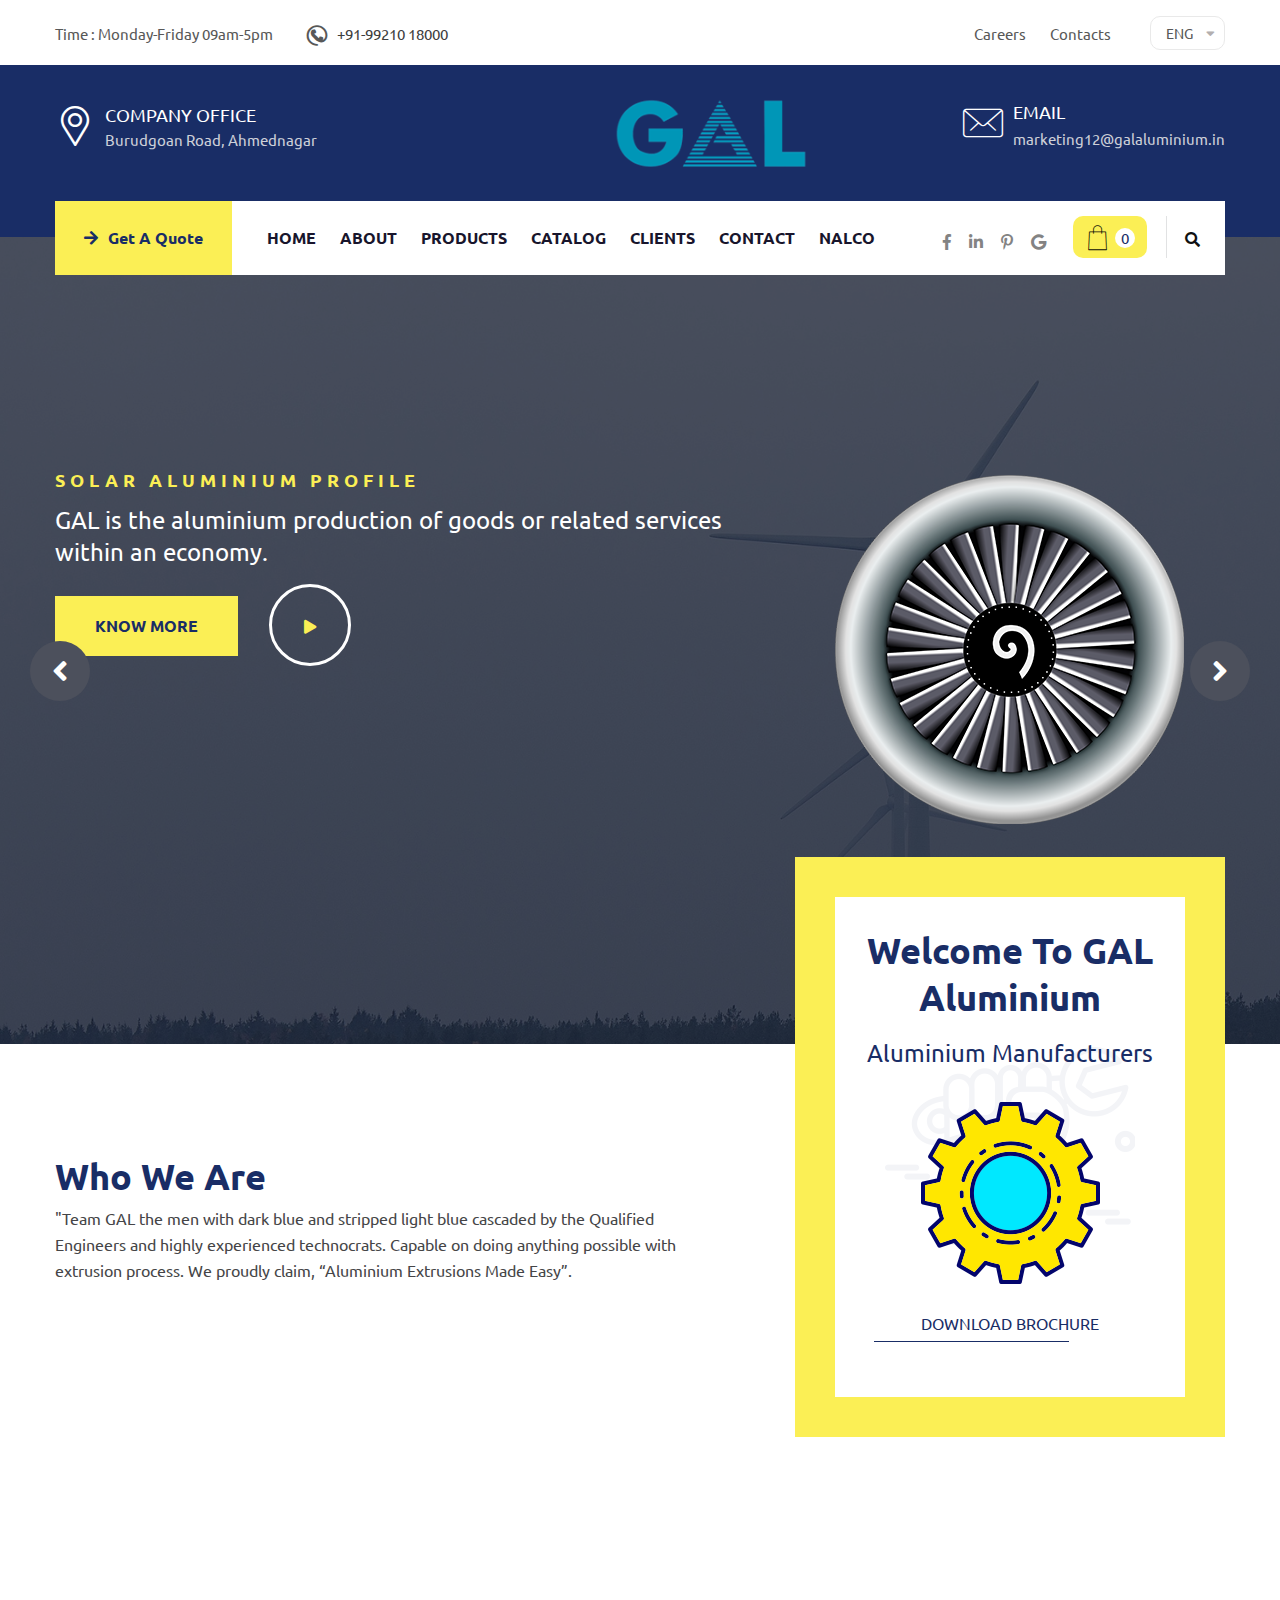
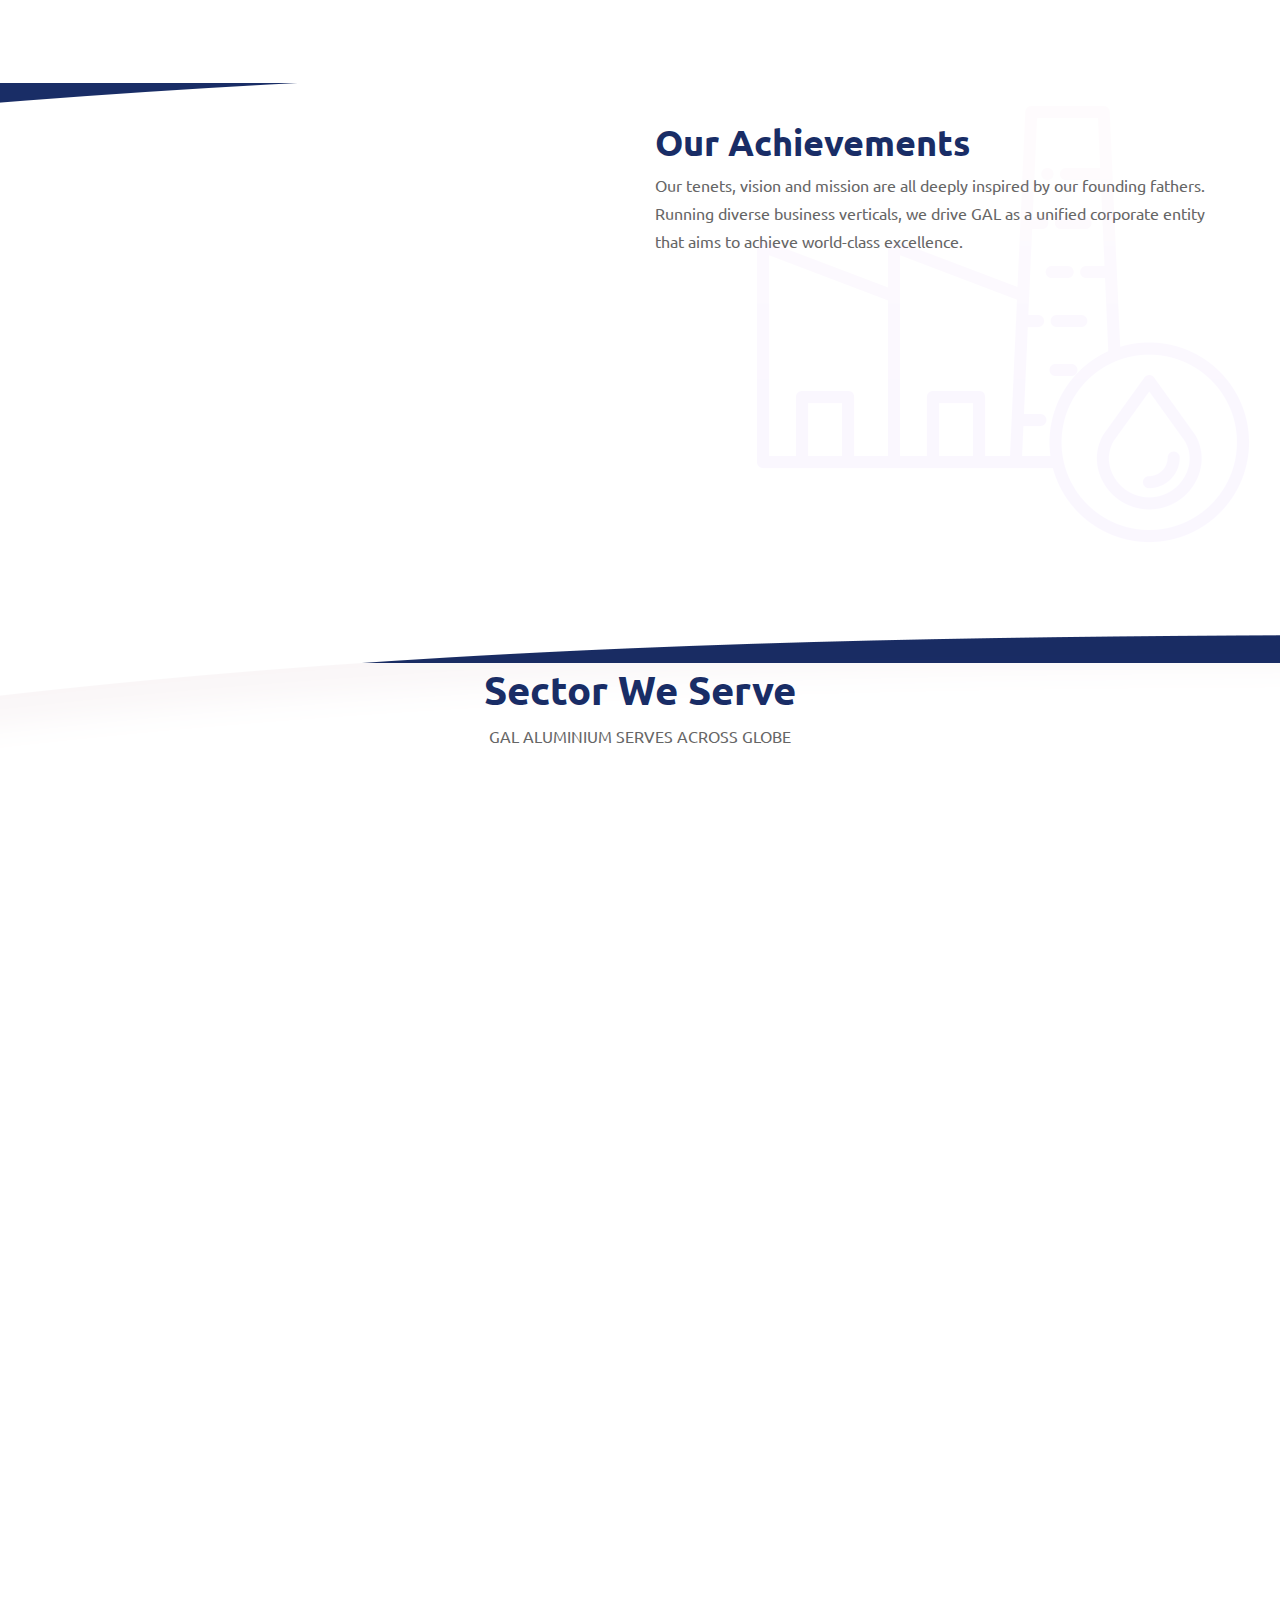
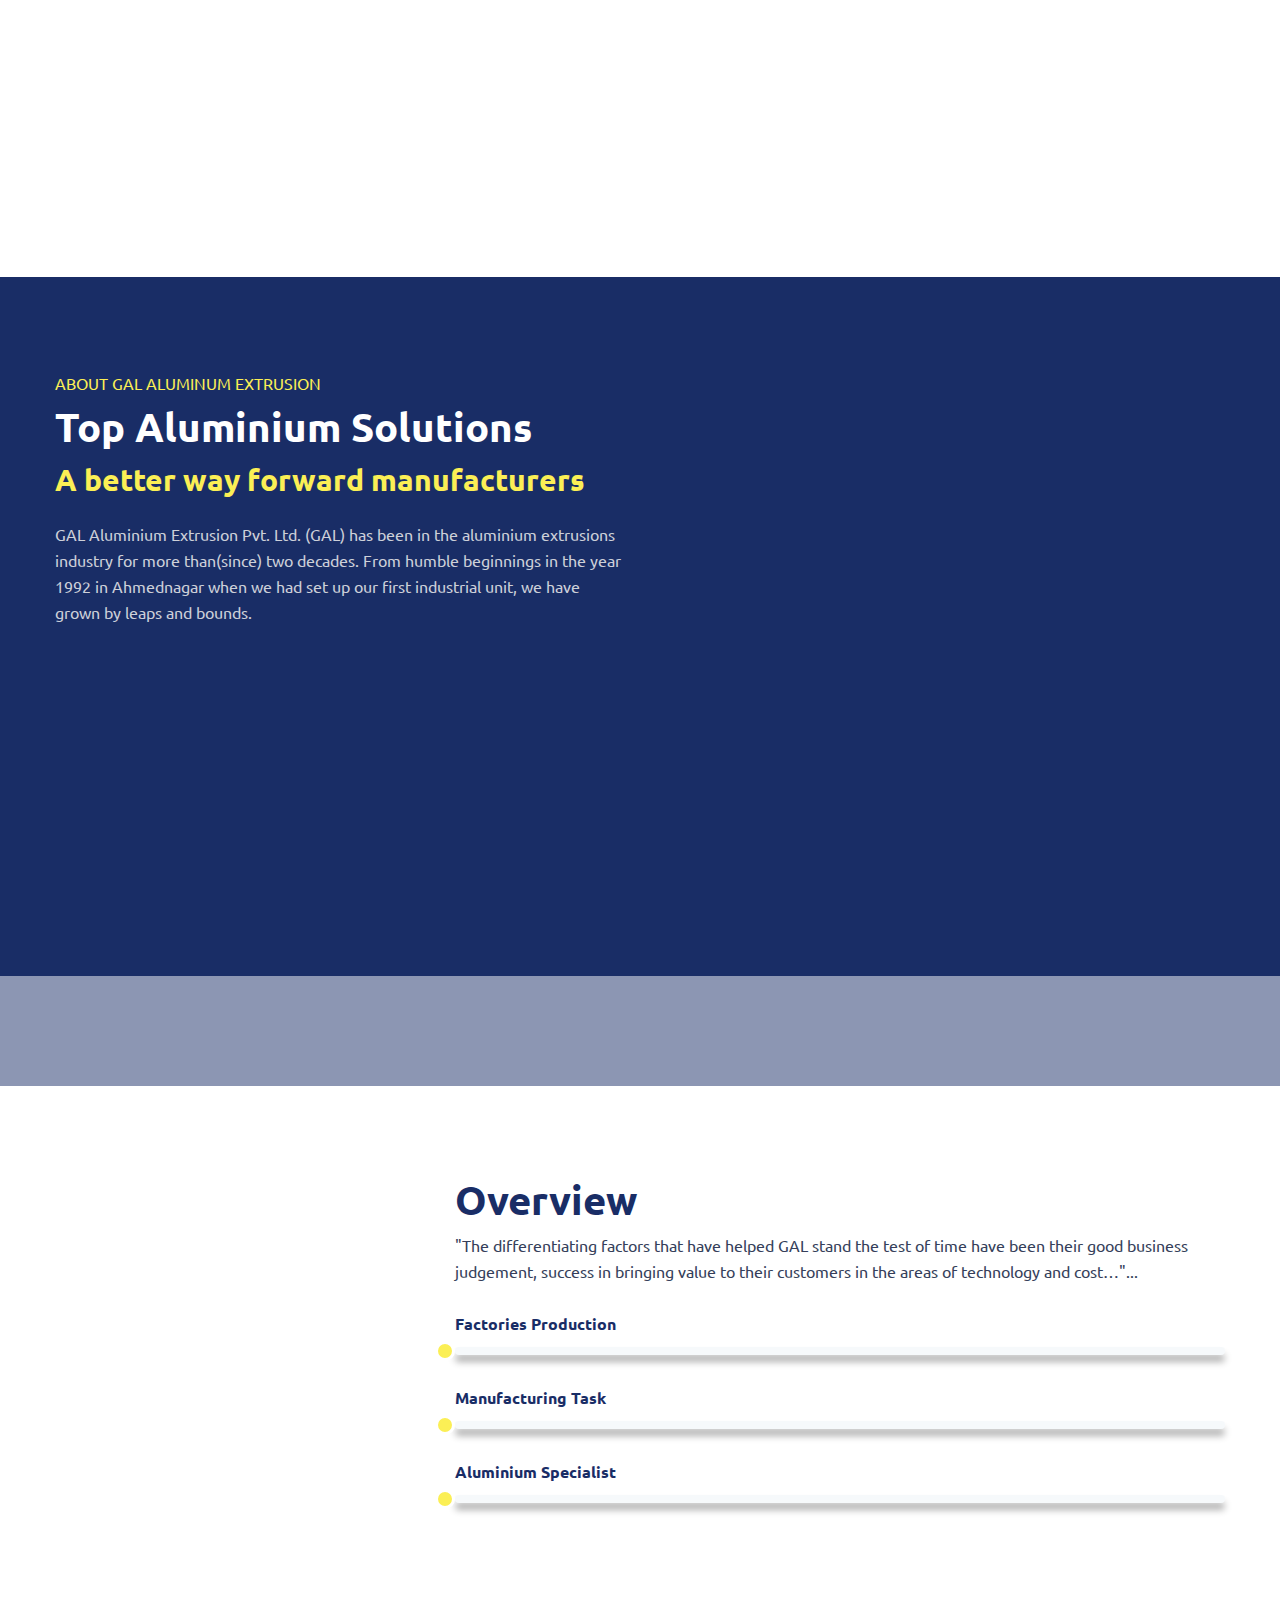
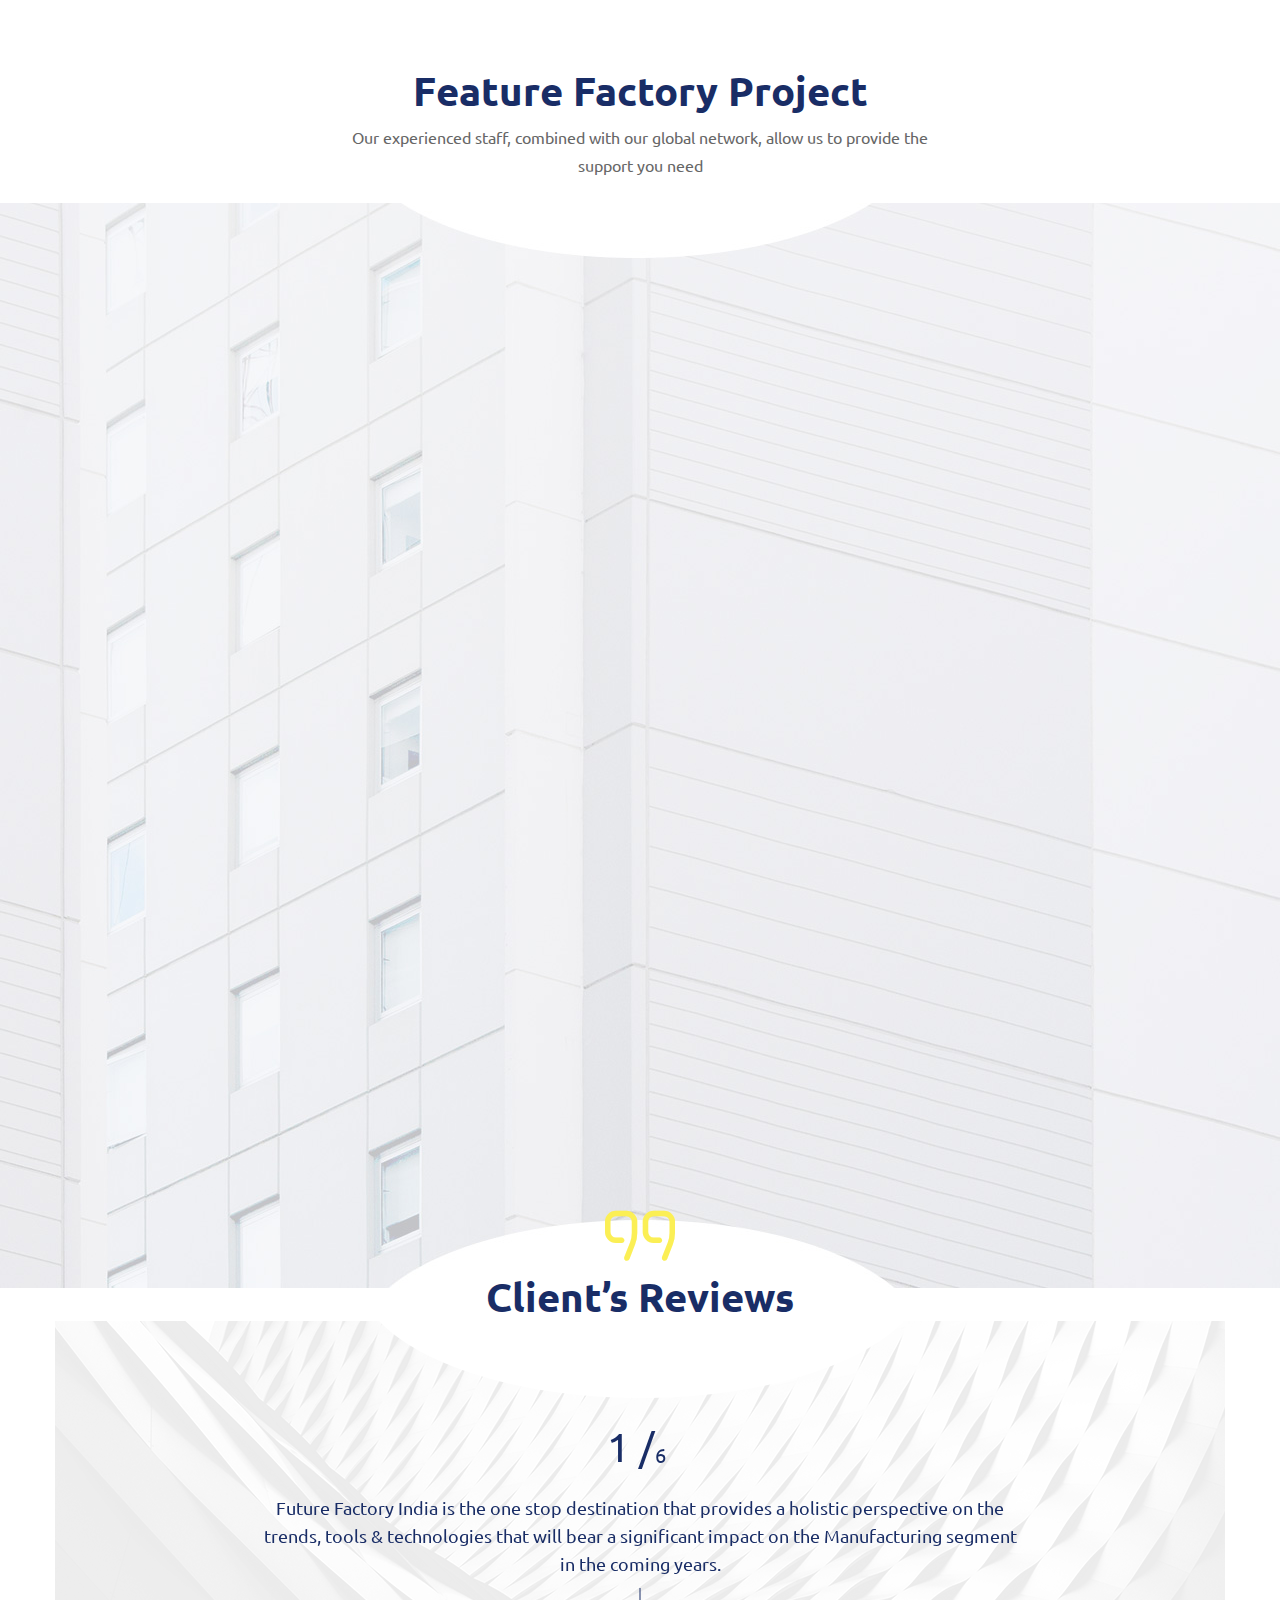
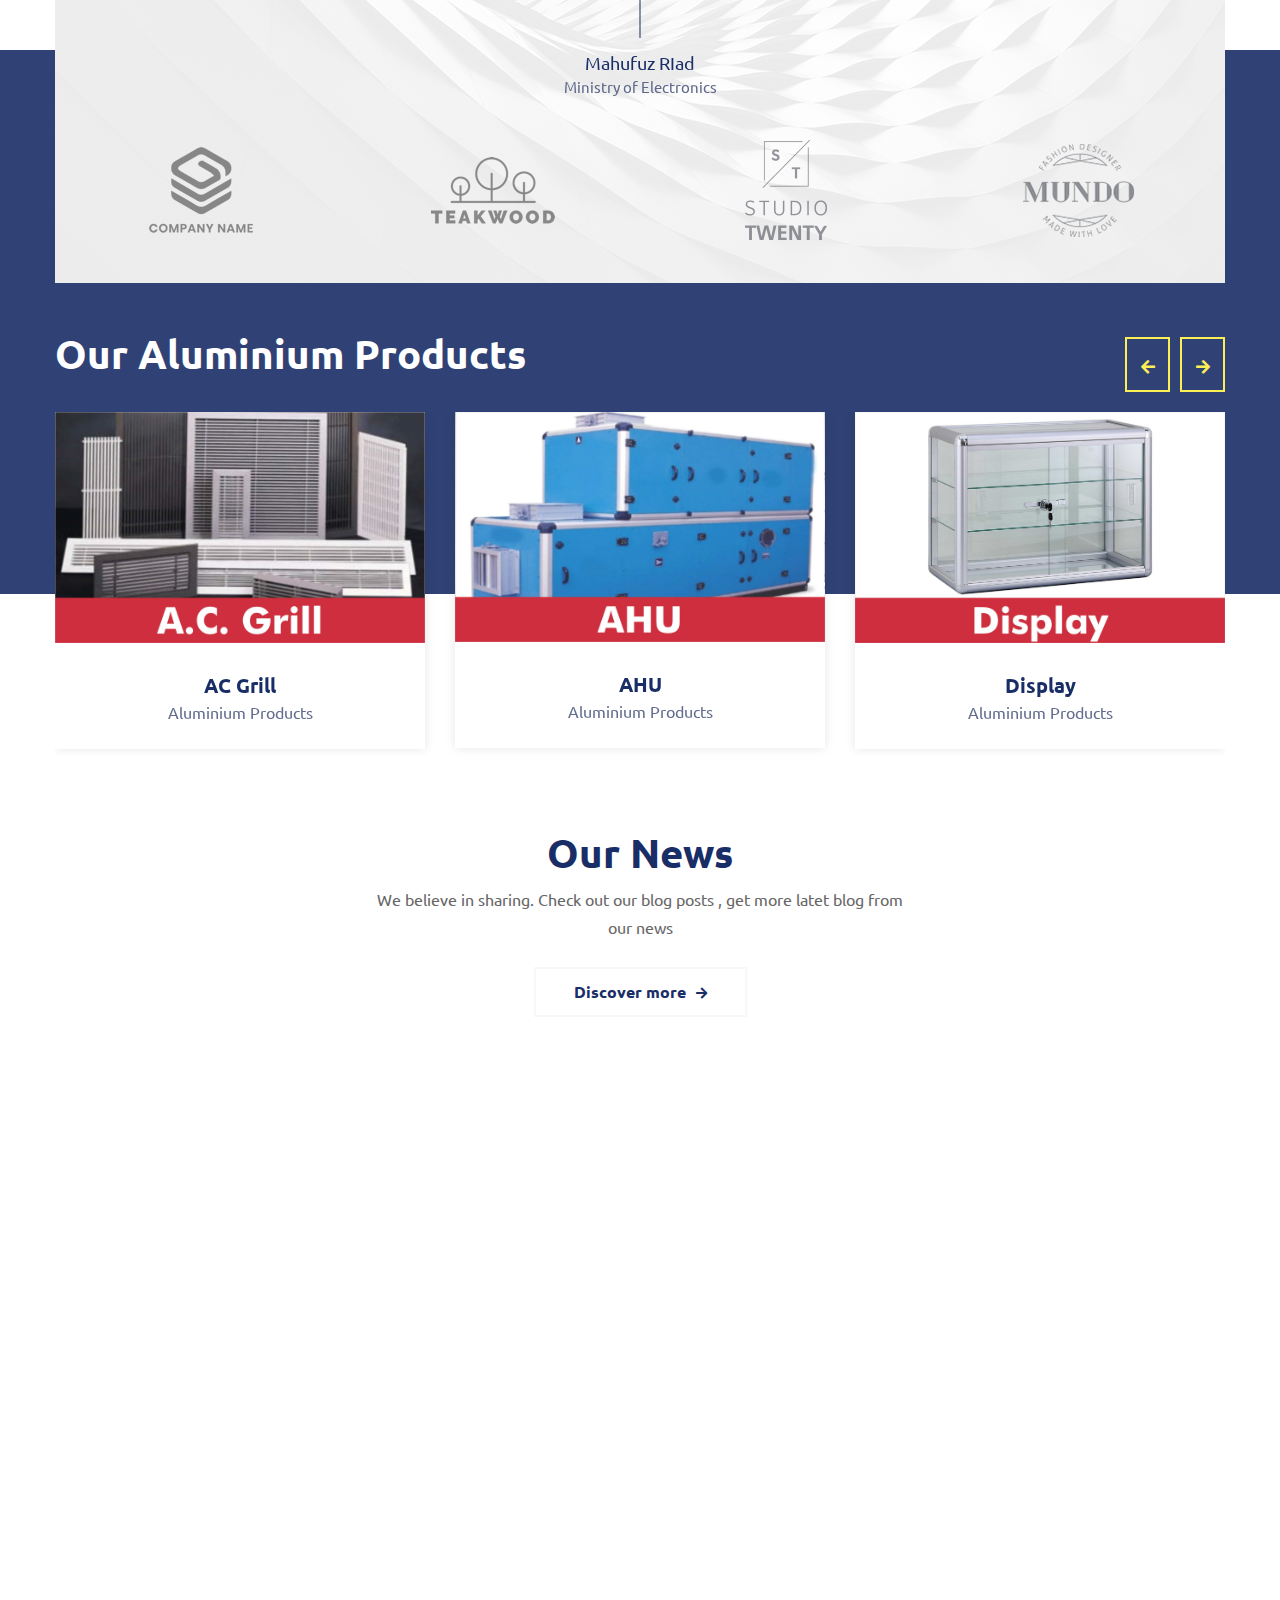
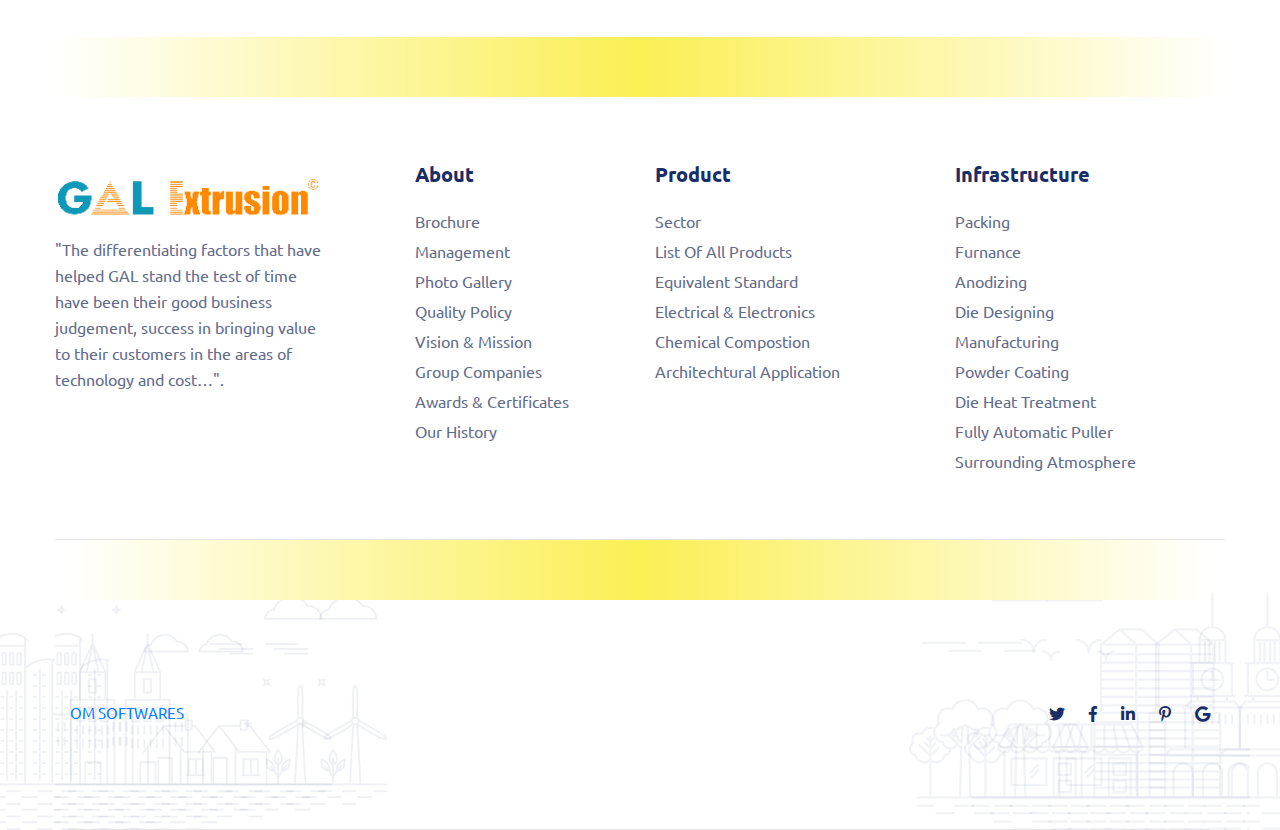
==== index.html @ e413510d "first commit" ====
<!DOCTYPE html>
<html lang="en">

<!-- Acto/  13 Nov 2019 12:53:11 GMT -->

<head>
    <meta charset="utf-8">
    <meta http-equiv="X-UA-Compatible" content="IE=edge">
    <meta name="viewport" content="width=device-width, initial-scale=1.0, maximum-scale=1.0, user-scalable=0">

    <title> GAL Aluminium | Aluminium Extrusion Manufacturers in India </title>

    <!-- Stylesheets -->
    <link href="css/style.css" rel="stylesheet">
    <link href="css/responsive.css" rel="stylesheet">
    <link rel="icon" href="images/favicon/favicon.ico" type="image/x-icon">

</head>

<!-- page wrapper -->

<body class="boxed_wrapper">


    <!-- preloader -->
    <div class="preloader"></div>
    <!-- preloader -->


    <!-- search-box-layout -->
    <div class="wraper_flyout_search">
        <div class="table">
            <div class="table-cell">
                <div class="flyout-search-layer"></div>
                <div class="flyout-search-layer"></div>
                <div class="flyout-search-layer"></div>
                <div class="flyout-search-close">
                    <span class="flyout-search-close-line"></span>
                    <span class="flyout-search-close-line"></span>
                </div>
                <div class="flyout_search">
                    <div class="flyout-search-title">
                        <h4>Search</h4>
                    </div>
                    <div class="flyout-search-bar">
                        <form role="search" method="get" action="#">
                            <div class="form-row">
                                <input type="search" placeholder="Type to search..." value="" name="s" required="">
                                <button type="submit"><i class="fa fa-search"></i></button>
                            </div>
                        </form>
                    </div>
                </div>
            </div>
        </div>
    </div>
    <!-- search-box-layout end -->


    <!-- main header -->
    <header class="main-header">
        <!-- header-top -->
        <div class="header-top">
            <div class="container">
                <div class="inner-container clearfix">
                    <ul class="header-info pull-left">
                        <li>Time : Monday-Friday 09am-5pm</li>
                        <li><i class="flaticon-telephone-auricular-with-cable"></i><a
                                href="tel:+91-99210 18000">+91-99210 18000</a></li>
                    </ul>
                    <ul class="header-nav pull-right">
                        <li><a href="#">Careers</a></li>
                        <li><a href="#">Contacts</a></li>
                        <li>
                            <div class="language dropdownn">
                                <a class="dropdown-toggle" id="dropdownMenu4" data-toggle="dropdown"
                                    aria-haspopup="true" aria-expanded="true" href="#">Eng</a>
                                <ul class="dropdown-menu" aria-labelledby="dropdownMenu4">
                                    <li><a href="#">Eng</a></li>
                                    <li><a href="#">Chi</a></li>
                                    <li><a href="#">Ger</a></li>
                                    <li><a href="#">Fre</a></li>
                                </ul>
                            </div>
                        </li>
                    </ul>
                </div>
            </div>
        </div><!-- header-top end -->

        <!-- header-upper -->
        <div class="header-upper">
            <div class="container">
                <div class="inner-container clearfix">
                    <div class="left-content pull-left">
                        <div class="info-box">
                            <div class="icon-box"><i class="flaticon-placeholder"></i></div>
                            <h5>Company Office</h5>
                            <span>Burudgoan Road, Ahmednagar</span>
                        </div>
                        <div class="logo-box">
                            <figure class="logo"><a href="#"><img src="images/GAL logo/small-logo.png" alt=""></a>
                            </figure>
                        </div>
                    </div>
                    <div class="right-content pull-right">
                        <div class="info-box">
                            <div class="icon-box"><i class="flaticon-mail"></i></div>
                            <h5>Email</h5>
                            <a href="marketing12@galaluminium.in">marketing12@galaluminium.in</a>
                        </div>
                    </div>
                </div>
            </div>
        </div><!-- header-upper end -->

        <!-- header-bottom -->
        <div class="header-bottom">
            <div class="container">
                <div class="outer-container">
                    <div class="nav-outer clearfix">
                        <div class="menu-area pull-left clearfix">
                            <div class="button-box"><a href="#"><i class="fas fa-arrow-right"></i>Get A Quote</a>
                            </div>
                            <nav class="main-menu navbar-expand-lg">
                                <div class="navbar-header">
                                    <!-- Toggle Button -->
                                    <button type="button" class="navbar-toggle" data-toggle="collapse"
                                        data-target=".navbar-collapse">
                                        <span class="icon-bar"></span>
                                        <span class="icon-bar"></span>
                                        <span class="icon-bar"></span>
                                    </button>
                                </div>
                                <div class="navbar-collapse collapse clearfix">
                                    <ul class="navigation clearfix">
                                        <li><a href="#">Home</a></li>

                                        <li class="dropdown"><a href="#">About</a>
                                            <ul>
                                                <li><a href="#">Brochure</a></li>
                                                <li><a href="#">Group Companies </a></li>
                                                <li><a href="#">Awards & Certificates</a></li>
                                                <li><a href="#">Vision & Mission</a></li>
                                                <li><a href="#">Management</a></li>
                                                <li><a href="#">Photo Gallery</a></li>
                                                <li><a href="#">Quality Pilicy</a></li>
                                                <li><a href="#">Our History</a></li>
                                            </ul>
                                        </li>
                                        <li class="dropdown"><a href="#">Products</a>
                                            <ul>
                                                <li><a href="#">Transport Profile</a></li>
                                                <li><a href="#">Consumer Profiles</a></li>
                                                <li><a href="#">Architechtural Profiles</a></li>
                                                <li><a href="#">Sliding Profiles</a></li>
                                                <li><a href="#">Industrial Profiles</a></li>
                                                <li><a href="#">Geometrical Profiles</a></li>
                                                <li><a href="#">Defense Profiles</a></li>
                                                <li><a href="#">Buliding Construction</a></li>
                                            </ul>
                                        </li>

                                        <li><a href="#">Catalog</a></li>

                                        <li><a href="#">Clients</a></li>

                                        <li class="dropdown"><a href="#">Contact</a>
                                            <ul>
                                                <li><a href="#">Reach Us</a></li>
                                                <li><a href="#">Career</a></li>


                                        </li>

                                        <li><a href="#">Enquiry</a></li>
                                    </ul>
                                    <li><a href="#">Nalco</a></li>

                                </div>
                            </nav>
                        </div>
                        <div class="info-box pull-right clearfix">
                            <ul class="social-links">
                                <li><a href="#"><i class="fab fa-facebook-f"></i></a></li>
                                <li><a href="#"><i class="fab fa-linkedin-in"></i></a></li>
                                <li><a href="#"><i class="fab fa-pinterest-p"></i></a></li>
                                <li><a href="#"><i class="fab fa-google"></i></a></li>
                            </ul>
                            <div class="shop-cart"><a href="shop.html"><i
                                        class="flaticon-shopping-bag"></i><span>0</span></a></div>
                            <div class="search-box">
                                <div class="header-flyout-searchbar">
                                    <i class="fa fa-search"></i>
                                </div>
                            </div>
                        </div>
                    </div>
                </div>
            </div>
        </div><!-- header-bottom end -->

        <!--sticky Header-->
        <div class="sticky-header">
            <div class="container clearfix">
                <figure class="logo-box"><a href="index-2.html"><img src="images/GAL logo/logo.png" alt=""></a></figure>
                <div class="menu-area">
                    <nav class="main-menu navbar-expand-lg">
                        <div class="navbar-header">
                            <!-- Toggle Button -->
                            <button type="button" class="navbar-toggle" data-toggle="collapse"
                                data-target=".navbar-collapse">
                                <span class="icon-bar"></span>
                                <span class="icon-bar"></span>
                                <span class="icon-bar"></span>
                            </button>
                        </div>
                        <div class="navbar-collapse collapse clearfix">
                            <ul class="navigation clearfix">
                                <li class="current dropdown"><a href="#">Home</a>

                                </li>
                                <li class="dropdown"><a href="#">About us</a>
                                    <ul>
                                        <li><a href="#">Brochure</a></li>
                                        <li><a href="#">Group Companies </a></li>
                                        <li><a href="#">Awards & Certificates </a></li>
                                        <li><a href="#">Vision & Mission</a></li>
                                        <li><a href="#">Management</a></li>
                                        <li><a href="#">Photo Gallery</a></li>
                                        <li><a href="#">Quality Policy</a></li>
                                        <li><a href="#">Our History</a></li>





                                </li>
                                <!-- <li><a href="#">Our History</a></li> -->

                            </ul>
                            </li>
                            <li class="dropdown"><a href="#">Products</a>
                                <ul>
                                    <li><a href="#">Transport Profiles</a></li>
                                    <li><a href="#">Consumer Profiles</a></li>
                                    <li><a href="#">Architechtural Profiles</a></li>
                                    <li><a href="#">Sliding Profiles</a></li>
                                    <li><a href="#">Industrial Profiles</a></li>
                                    <li><a href="#">Geometrical Profiles</a></li>
                                    <li><a href="#">Defense Profiles</a></li>
                                    <li><a href="#">Building Construction</a></li>

                                </ul>
                            </li>

                            <li><a href="#">Catalog</a></li>

                            <li><a href="#">Clients</a></li>

                            <li class="dropdown"><a href="#">Contact</a>
                                <ul>
                                    <li><a href="#">Reach Us</a></li>
                                    <li><a href="#">Career</a></li>
                                    <li><a href="#">Enquiry</a></li>
                                </ul>
                            </li>

                            <li><a href="#">Nalco</a></li>

                            </ul>
                        </div>
                    </nav>
                </div>
            </div>
        </div><!-- sticky-header end -->
    </header>
    <!-- main-header end -->



    <!-- main-slider -->
    <section class="main-slider">
        <div class="main-slider-carousel owl-carousel owl-theme">
            <div class="slide" style="background-image:url(images/main-slider/slider-4.jpg)">
                <div class="container">
                    <div class="row">
                        <div class="col-lg-8 col-md-12 col-sm-12 content-column">
                            <div class="content-box">
                                <h5>Solar Aluminium Profile</h5>
                                <!-- <h1>The best Factory Solution</h1> -->
                                <div class="text">GAL is the aluminium production of goods or related services<br>within an economy.</div>
                                <div class="button-box">
                                    <div class="link-button"><a href="#">Know More</a></div>
                                    <div class="video-button"><a
                                            href="#"
                                            class="lightbox-image" data-caption=""><i class="fas fa-play"></i></a></div>
                                </div>
                            </div>
                        </div>
                        <div class="col-lg-4 col-md-12 col-sm-12 image-column">
                            <div class="image-box">
                                <figure class="image"><img src="images/resource/wheel-1.png" alt=""></figure>
                            </div>
                        </div>
                    </div>
                </div>
            </div>
            <div class="slide" style="background-image:url(images/main-slider/slider-5.jpg)">
                <div class="container">
                    <div class="row">
                        <div class="col-lg-8 col-md-12 col-sm-12 content-column">
                            <div class="content-box">
                                <h5>Green House Aluminium Profile</h5>
                                <!-- <h1>The best Factory Solution</h1> -->
                                <div class="text">GAL is the aluminium production of goods or related services<br>within an economy.</div>
                                <div class="button-box">
                                    <div class="link-button"><a href="#">Know More</a></div>
                                    <div class="video-button"><a
                                            href="#"
                                            class="lightbox-image" data-caption=""><i class="fas fa-play"></i></a></div>
                                </div>
                            </div>
                        </div>
                        <div class="col-lg-4 col-md-12 col-sm-12 image-column">
                            <div class="image-box">
                                <figure class="image"><img src="images/resource/wheel-1.png" alt=""></figure>
                            </div>
                        </div>
                    </div>
                </div>
            </div>

            <div class="slide" style="background-image:url(images/main-slider/slider-1.jpg)">
                <div class="container">
                    <div class="row">
                        <div class="col-lg-8 col-md-12 col-sm-12 content-column">
                            <div class="content-box">
                                <h5>Transport Aluminium Profile</h5>
                                <!-- <h1>The best Factory Solution</h1> -->
                                <div class="text">GAL is the aluminium production of goods or related services<br>within an economy.</div>
                                <div class="button-box">
                                    <div class="link-button"><a href="#">Know More</a></div>
                                    <div class="video-button"><a
                                            href="#"
                                            class="lightbox-image" data-caption=""><i class="fas fa-play"></i></a></div>
                                </div>
                            </div>
                        </div>
                        <div class="col-lg-4 col-md-12 col-sm-12 image-column">
                            <div class="image-box">
                                <figure class="image"><img src="images/resource/wheel-1.png" alt=""></figure>
                            </div>
                        </div>
                    </div>
                </div>
            </div>

            <div class="slide" style="background-image:url(images/main-slider/slider-9.jpg)">
                <div class="container">
                    <div class="row">
                        <div class="col-lg-8 col-md-12 col-sm-12 content-column">
                            <div class="content-box">
                                <h5>Fencing Aluminium Profile</h5>
                                <!-- <h1>The best Factory Solution</h1> -->
                                <div class="text">GAL is the aluminium production of goods or related services<br>within an economy.</div>
                                <div class="button-box">
                                    <div class="link-button"><a href="#">Know More</a></div>
                                    <div class="video-button"><a
                                            href="#"
                                            class="lightbox-image" data-caption=""><i class="fas fa-play"></i></a></div>
                                </div>
                            </div>
                        </div>
                        <div class="col-lg-4 col-md-12 col-sm-12 image-column">
                            <div class="image-box">
                                <figure class="image"><img src="images/resource/wheel-1.png" alt=""></figure>
                            </div>
                        </div>
                    </div>
                </div>
            </div>

            <div class="slide" style="background-image:url(images/main-slider/slider-10.jpg)">
                <div class="container">
                    <div class="row">
                        <div class="col-lg-8 col-md-12 col-sm-12 content-column">
                            <div class="content-box">
                                <h5>Geometrical Aluminium Profile</h5>
                                <!-- <h1>The best Factory Solution</h1> -->
                                <div class="text">Industry is the production of goods or related services<br />within an
                                    economy.</div>
                                <div class="button-box">
                                    <div class="link-button"><a href="#">Know More</a></div>
                                    <div class="video-button"><a
                                            href="https://www.youtube.com/watch?v=nfP5N9Yc72A&amp;t=28s"
                                            class="lightbox-image" data-caption=""><i class="fas fa-play"></i></a></div>
                                </div>
                            </div>
                        </div>
                        <div class="col-lg-4 col-md-12 col-sm-12 image-column">
                            <div class="image-box">
                                <figure class="image"><img src="images/resource/wheel-1.png" alt=""></figure>
                            </div>
                        </div>
                    </div>
                </div>
            </div>
        </div>
    </section>
    <!-- main-slider end -->




    <!-- weare-section -->
    <section class="weare-section">
        <div class="container">
            <div class="row">
                <div class="col-xl-7 col-lg-12 col-md-12 content-column">
                    <div class="content-box">
                        <div class="title-box">
                            <h2>Who We Are</h2>
                            <div class="text">"Team GAL the men with dark blue and stripped light blue cascaded by the
                                Qualified Engineers and highly experienced technocrats. Capable on doing anything
                                possible with extrusion process. We proudly claim, “Aluminium Extrusions Made Easy”.
                            </div>
                        </div>
                        <div class="inner-box clearfix" data-aos="fade-right" data-aos-easing="linear"
                            data-aos-duration="1500">
                            <div class="single-item">
                                <div class="item">
                                    <div class="icon-box"><i class="icon flaticon-industry"></i></div>
                                    <h2>120+</h2>
                                    <div class="text">Employees</div>
                                </div>
                            </div>
                            <div class="single-item">
                                <div class="item">
                                    <div class="icon-box"><i class="icon flaticon-industry"></i></div>
                                    <h2>500+</h2>
                                    <div class="text">Clients</div>
                                </div>
                            </div>

                            <div class="single-item">
                                <div class="item">
                                    <div class="icon-box"><i class="icon flaticon-nuclear-plant"></i></div>
                                    <h2>3500+</h2>
                                    <div class="text">Aluminium Products</div>
                                </div>
                            </div>

                            <div class="button-box"><a href="#">Read more</a></div>
                        </div>
                    </div>
                </div>
                <div class="col-xl-5 col-lg-6 col-md-12 inner-column">
                    <div class="inner-content wow fadeInUp" data-wow-delay="900ms" data-wow-duration="1500ms">
                        <div class="inner-box">
                            <h2>Welcome To GAL Aluminium</h2>
                            <h3>Aluminium Manufacturers</h3>
                            <figure class="icon-box"><img src="images/icons/gear-1.png" alt=""></figure>
                            <div class="link-btn"><a href="images/Company-Profile.pdf">DOWNLOAD BROCHURE</a></div>
                        </div>
                    </div>
                </div>
            </div>
        </div>
    </section>
    <!-- weare-section end -->


    <!-- ourmission-section -->
    <section class="ourmission-section">
        <div class="container">
            <div class="row">
                <div class="col-lg-6 col-md-12 col-sm-12 image-column">
                    <figure class="image clearfix wow fadeInLeft" data-wow-delay="900ms" data-wow-duration="1500ms"><img
                            src="https://gumlet.assettype.com/steelguru/2022-08/2421810b-fdd7-425a-aa7d-c38da063b4b8/Extrusions.jpeg?w=1200&h=675&auto=format%2Ccompress&fit=max"
                            alt=""></figure>
                </div>
                <div class="col-lg-6 col-md-12 col-sm-12 content-column">
                    <div class="content-box">
                        <div class="title-box">
                            <h2>Our Achievements</h2>
                            <div class="text">Our tenets, vision and mission are all deeply inspired by our founding
                                fathers. Running diverse business verticals, we drive GAL as a unified corporate entity
                                that aims to achieve world-class excellence.
                            </div>
                        </div>
                        <div class="inner-box">
                            <div class="counter-block-one wow zoomIn" data-wow-delay="500ms" data-wow-duration="1500ms">
                                <div class="text">Awards</div>
                                <div class="count-outer count-box">
                                    <span class="count-text" data-speed="1500" data-stop="20">0</span><span>k</span>
                                </div>
                            </div>
                            <div class="counter-block-one wow zoomIn" data-wow-delay="00ms" data-wow-duration="1500ms">
                                <div class="text">Work history</div>
                                <div class="count-outer count-box">
                                    <span class="count-text" data-speed="1500"
                                        data-stop="10">0</span><span>k</span><span class="symble">+</span>
                                </div>
                            </div>
                            <div class="counter-block-one wow zoomIn" data-wow-delay="500ms" data-wow-duration="1500ms">
                                <div class="text">ward-winning</div>
                                <div class="count-outer count-box">
                                    <span class="count-text" data-speed="1500" data-stop="99">0</span><span
                                        class="symble">%</span>
                                </div>
                            </div>
                        </div>
                    </div>
                </div>
            </div>
        </div>
    </section>
    <!-- ourmission-section end -->


    <!-- service-section -->
    <section class="service-section">
        <div class="container">
            <div class="sec-title centred">
                <h1>Sector We Serve</h1>
                <p>GAL ALUMINIUM SERVES ACROSS GLOBE</p>
            </div>
            <div class="row">
                <div class="col-lg-6 col-md-12 col-sm-12 service-block">
                    <div class="service-block-one wow fadeInLeft" data-wow-delay="00ms" data-wow-duration="1500ms">
                        <div class="inner-box">
                            <figure class="image-box"><a href="service-single.html"><img
                                        src="images/resource/service-1.jpg" alt=""></a></figure>
                            <div class="content-box">
                                <div class="icon-box"><i class="flaticon-factory"></i></div>
                                <h3><a href="blog-single.html">Transport Sector</a></h3>
                                <div class="text">Petroleum refiners, fuel transport and end-user sales at gas stations.
                                    the gas industry, including natural</div>
                                <div class="link-btn"><a href="service-single.html">Go Continues<i
                                            class="fas fa-arrow-right"></i></a></div>
                            </div>
                        </div>
                    </div>
                </div>
                <div class="col-lg-6 col-md-12 col-sm-12 service-block">
                    <div class="service-block-one wow fadeInRight" data-wow-delay="00ms" data-wow-duration="1500ms">
                        <div class="inner-box">
                            <figure class="image-box"><a href="service-single.html"><img
                                        src="images/resource/service-2.jpg" alt=""></a></figure>
                            <div class="content-box">
                                <div class="icon-box"><i class="flaticon-oil"></i></div>
                                <h3><a href="blog-single.html">Industrial Sector</a></h3>
                                <div class="text">Petroleum refiners, fuel transport and end-user sales at gas stations.
                                    the gas industry, including natural</div>
                                <div class="link-btn"><a href="service-single.html">Go Continues<i
                                            class="fas fa-arrow-right"></i></a></div>
                            </div>
                        </div>
                    </div>
                </div>


                <div class="row">
                    <div class="col-lg-6 col-md-12 col-sm-12 service-block">
                        <div class="service-block-one wow fadeInLeft" data-wow-delay="00ms" data-wow-duration="1500ms">
                            <div class="inner-box">
                                <figure class="image-box"><a href="service-single.html"><img
                                            src="images/resource/service-1.jpg" alt=""></a></figure>
                                <div class="content-box">
                                    <div class="icon-box"><i class="flaticon-factory"></i></div>
                                    <h3><a href="blog-single.html">Automobile Sector</a></h3>
                                    <div class="text">Petroleum refiners, fuel transport and end-user sales at gas
                                        stations.
                                        the gas industry, including natural</div>
                                    <div class="link-btn"><a href="service-single.html">Go Continues<i
                                                class="fas fa-arrow-right"></i></a></div>
                                </div>
                            </div>
                        </div>
                    </div>
                    <div class="col-lg-6 col-md-12 col-sm-12 service-block">
                        <div class="service-block-one wow fadeInRight" data-wow-delay="00ms" data-wow-duration="1500ms">
                            <div class="inner-box">
                                <figure class="image-box"><a href="service-single.html"><img
                                            src="images/resource/service-2.jpg" alt=""></a></figure>
                                <div class="content-box">
                                    <div class="icon-box"><i class="flaticon-oil"></i></div>
                                    <h3><a href="blog-single.html">Architechtural Sector</a></h3>
                                    <div class="text">Petroleum refiners, fuel transport and end-user sales at gas
                                        stations.
                                        the gas industry, including natural</div>
                                    <div class="link-btn"><a href="service-single.html">Go Continues<i
                                                class="fas fa-arrow-right"></i></a></div>
                                </div>
                            </div>
                        </div>
                    </div>
                    <div class="col-lg-6 col-md-12 col-sm-12 service-block">
                        <div class="service-block-one wow fadeInLeft" data-wow-delay="500ms" data-wow-duration="1500ms">
                            <div class="inner-box">
                                <figure class="image-box"><a href="service-single.html"><img
                                            src="images/resource/service-3.jpg" alt=""></a></figure>
                                <div class="content-box">
                                    <div class="icon-box"><i class="flaticon-nuclear-plant"></i></div>
                                    <h3><a href="blog-single.html">Manufacturing Sector</a></h3>
                                    <div class="text">Petroleum refiners, fuel transport and end-user sales at gas
                                        stations.
                                        the gas industry, including natural</div>
                                    <div class="link-btn"><a href="service-single.html">Go Continues<i
                                                class="fas fa-arrow-right"></i></a></div>
                                </div>
                            </div>
                        </div>
                    </div>
                    <div class="col-lg-6 col-md-12 col-sm-12 service-block">
                        <div class="service-block-one wow fadeInRight" data-wow-delay="500ms"
                            data-wow-duration="1500ms">
                            <div class="inner-box">
                                <figure class="image-box"><a href="service-single.html"><img
                                            src="images/resource/service-4.jpg" alt=""></a></figure>
                                <div class="content-box">
                                    <div class="icon-box"><i class="flaticon-factory-machine"></i></div>
                                    <h3><a href="blog-single.html">Energy Sector</a></h3>
                                    <div class="text">Petroleum refiners, fuel transport and end-user sales at gas
                                        stations.
                                        the gas industry, including natural</div>
                                    <div class="link-btn"><a href="service-single.html">Go Continues<i
                                                class="fas fa-arrow-right"></i></a></div>
                                </div>
                            </div>
                        </div>
                    </div>
                </div>
            </div>
    </section>
    <!-- service-section end -->


    <!-- about-section -->
    <section class="about-section bg-color-1">
        <div class="container">
            <div class="inner-content">
                <div class="row">
                    <div class="col-lg-6 col-md-12 col-sm-12 content-column">
                        <div class="content-box">
                            <div class="top-content">
                                <div class="top-text">ABOUT GAL ALUMINUM EXTRUSION</div>
                                <h1>Top Aluminium Solutions</h1>
                                <h2>A better way forward manufacturers</h2>
                                <div class="text">GAL Aluminium Extrusion Pvt. Ltd. (GAL)
                                    has been in the aluminium extrusions industry for more than(since) two decades. From
                                    humble beginnings in the year 1992 in Ahmednagar when we had set up our first
                                    industrial unit, we have grown by leaps and bounds.</div>
                            </div>
                            <div class="inner-box wow fadeInLeft" data-wow-delay="300ms" data-wow-duration="1500ms">
                                <div class="row">
                                    <div class="col-lg-6 col-md-6 col-sm-12 single-column">
                                        <div class="single-item">
                                            <div class="icon-box"><i class="flaticon-factory"></i></div>
                                            <h5><a href="#">Infrastructure Heads</a></h5>
                                            <div class="text">Petroleum refiners, fuel transport and end-user sales at
                                                gas stations.</div>
                                        </div>
                                    </div>
                                    <div class="col-lg-6 col-md-6 col-sm-12 single-column">
                                        <div class="single-item">
                                            <div class="icon-box"><i class="flaticon-oil"></i></div>
                                            <h5><a href="#">Petroleum Refinery</a></h5>
                                            <div class="text">Petroleum refiners, fuel transport and end-user sales at
                                                gas stations.</div>
                                        </div>
                                    </div>
                                </div>
                            </div>
                            <div class="lower-content wow fadeInUp" data-wow-delay="500ms" data-wow-duration="1500ms">
                                <h2>Startup Influencers and Angel Investors</h2>
                                <div class="link-btn"><a href="#"><i class="flaticon-slim-right"></i></a></div>
                            </div>
                        </div>
                    </div>
                    <div class="col-lg-6 col-md-12 col-sm-12 image-column">
                        <figure class="image-box wow fadeInRight" data-wow-delay="500ms" data-wow-duration="1500ms"><img
                                src="images/resource/gal al.jpg" alt=""></figure>
                    </div>
                </div>
            </div>
        </div>
    </section>
    <!-- about-section end -->


    <!-- factory-section -->
    <section class="factory-section" style="background-image: url(images/background/factory-bg.jpg);">
        <div class="container">
            <div class="row">
                <div class="col-xl-8 col-lg-12 col-md-12 offset-xl-4 content-column">
                    <div class="content-box">
                        <div class="sec-title">
                            <h1>Overview<br /></h1>
                        </div>
                        <div class="text">"The differentiating factors that have helped GAL stand the test of time have
                            been their good business judgement, success in bringing value to their customers in the
                            areas of technology and cost…"...</div>
                        <div class="progress-content">
                            <div class="single-progress-box">
                                <h6>Factories Production</h6>
                                <div class="progress" data-value="85">
                                    <div class="progress-bar" role="progressbar" aria-valuenow="85" aria-valuemin="0"
                                        aria-valuemax="100">
                                        <div class="value-holder"><span class="value"></span>%</div>
                                    </div>
                                </div>
                            </div>
                            <div class="single-progress-box">
                                <h6>Manufacturing Task</h6>
                                <div class="progress" data-value="95">
                                    <div class="progress-bar" role="progressbar" aria-valuenow="95" aria-valuemin="0"
                                        aria-valuemax="100">
                                        <div class="value-holder"><span class="value"></span>%</div>
                                    </div>
                                </div>
                            </div>
                            <div class="single-progress-box">
                                <h6>Aluminium Specialist</h6>
                                <div class="progress" data-value="80">
                                    <div class="progress-bar" role="progressbar" aria-valuenow="80" aria-valuemin="0"
                                        aria-valuemax="100">
                                        <div class="value-holder"><span class="value"></span>%</div>
                                    </div>
                                </div>
                            </div>
                        </div>
                    </div>
                </div>
            </div>
        </div>
    </section>
    <!-- factory-section end -->


    <!-- project-section -->
    <section class="project-section">
        <div class="large-container">
            <div class="sec-title centred">
                <h1>Feature Factory Project</h1>
                <p>Our experienced staff, combined with our global network, allow us to provide the<br />support you
                    need</p>
            </div>
            <div class="row">
                <div class="col-lg-3 col-md-6 col-sm-12 project-block">
                    <div class="project-block-one wow fadeInUp" data-wow-delay="00ms" data-wow-duration="1500ms">
                        <div class="inner-box">
                            <div class="image-box">
                                <figure class="image"><img src="images/gallery/project-1.jpg" alt=""></figure>
                                <a href="images/gallery/project-1.jpg" class="lightbox-image" data-fancybox='gallery'><i
                                        class="flaticon-add"></i></a>
                            </div>
                            <div class="lower-content">
                                <div class="count-number">01</div>
                                <h3><a href="case-single.html">Material Handling</a></h3>
                                <div class="text">Material Handling & Industrial Robo cost-effective, lightweight, and
                                    reliable fluid rotary unions</div>
                            </div>
                        </div>
                    </div>
                </div>
                <div class="col-lg-3 col-md-6 col-sm-12 project-block">
                    <div class="project-block-one wow fadeInUp" data-wow-delay="200ms" data-wow-duration="1500ms">
                        <div class="inner-box">
                            <div class="image-box">
                                <figure class="image"><img src="images/gallery/project-2.jpg" alt=""></figure>
                                <a href="images/gallery/project-2.jpg" class="lightbox-image" data-fancybox='gallery'><i
                                        class="flaticon-add"></i></a>
                            </div>
                            <div class="lower-content">
                                <div class="count-number">02</div>
                                <h3><a href="case-single.html">Industrial Robotics</a></h3>
                                <div class="text">Turn your visitors into customers with our team of experts. We'll
                                    analyze your website</div>
                            </div>
                        </div>
                    </div>
                </div>
                <div class="col-lg-3 col-md-6 col-sm-12 project-block">
                    <div class="project-block-one wow fadeInUp" data-wow-delay="400ms" data-wow-duration="1500ms">
                        <div class="inner-box">
                            <div class="image-box">
                                <figure class="image"><img src="images/gallery/project-3.jpg" alt=""></figure>
                                <a href="images/gallery/project-3.jpg" class="lightbox-image" data-fancybox='gallery'><i
                                        class="flaticon-add"></i></a>
                            </div>
                            <div class="lower-content">
                                <div class="count-number">03</div>
                                <h3><a href="case-single.html">Chittagong Port</a></h3>
                                <div class="text">Factory OS is revolutionizing home construction. We’ve combined
                                    pioneering technology</div>
                            </div>
                        </div>
                    </div>
                </div>
                <div class="col-lg-3 col-md-6 col-sm-12 project-block">
                    <div class="project-block-one wow fadeInUp" data-wow-delay="600ms" data-wow-duration="1500ms">
                        <div class="inner-box">
                            <div class="image-box">
                                <figure class="image"><img src="images/gallery/project-4.jpg" alt=""></figure>
                                <a href="images/gallery/project-4.jpg" class="lightbox-image" data-fancybox='gallery'><i
                                        class="flaticon-add"></i></a>
                            </div>
                            <div class="lower-content">
                                <div class="count-number">04</div>
                                <h3><a href="case-single.html">Building construction</a></h3>
                                <div class="text">Building construction, the techniques and industry involved in the
                                    assembly and erection of structures</div>
                            </div>
                        </div>
                    </div>
                </div>
            </div>
        </div>
    </section>
    <!-- project-section end -->

    <!-- testimonial-section -->
    <section class="testimonial-section">
        <div class="container">
            <div class="inner-content">
                <div class="testimonial-content centred">
                    <div class="sec-title">
                        <h1>Client’s Reviews</h1>
                    </div>
                    <div class="testimonial-carousel owl-carousel owl-theme">
                        <div class="content-box">
                            <div class="text">Future Factory India is the one stop destination that provides a holistic
                                perspective on the trends, tools & technologies that will bear a significant impact on
                                the Manufacturing segment in the coming years.</div>
                            <div class="author-info">
                                <h5>Mahufuz RIad</h5>
                                <span class="designation">Ministry of Electronics</span>
                            </div>
                        </div>
                        <div class="content-box">
                            <div class="text">Future Factory India is the one stop destination that provides a holistic
                                perspective on the trends, tools & technologies that will bear a significant impact on
                                the Manufacturing segment in the coming years.</div>
                            <div class="author-info">
                                <h5>Mike Albert</h5>
                                <span class="designation">Ministry of Electronics</span>
                            </div>
                        </div>
                        <div class="content-box">
                            <div class="text">Future Factory India is the one stop destination that provides a holistic
                                perspective on the trends, tools & technologies that will bear a significant impact on
                                the Manufacturing segment in the coming years.</div>
                            <div class="author-info">
                                <h5>Sarah Eve</h5>
                                <span class="designation">Ministry of Electronics</span>
                            </div>
                        </div>
                        <div class="content-box">
                            <div class="text">Future Factory India is the one stop destination that provides a holistic
                                perspective on the trends, tools & technologies that will bear a significant impact on
                                the Manufacturing segment in the coming years.</div>
                            <div class="author-info">
                                <h5>Mike Albert</h5>
                                <span class="designation">Ministry of Electronics</span>
                            </div>
                        </div>
                        <div class="content-box">
                            <div class="text">Future Factory India is the one stop destination that provides a holistic
                                perspective on the trends, tools & technologies that will bear a significant impact on
                                the Manufacturing segment in the coming years.</div>
                            <div class="author-info">
                                <h5>Sarah Eve</h5>
                                <span class="designation">Ministry of Electronics</span>
                            </div>
                        </div>
                        <div class="content-box">
                            <div class="text">Future Factory India is the one stop destination that provides a holistic
                                perspective on the trends, tools & technologies that will bear a significant impact on
                                the Manufacturing segment in the coming years.</div>
                            <div class="author-info">
                                <h5>Reena Scot</h5>
                                <span class="designation">Ministry of Electronics</span>
                            </div>
                        </div>
                    </div>
                </div>
                <div class="clients-outer">
                    <ul class="clients-logo-box clearfix">
                        <li class="logo">
                            <figure><a href="#"><img src="images/clients/clients-1.png" alt=""></a></figure>
                        </li>
                        <li class="logo">
                            <figure><a href="#"><img src="images/clients/clients-2.png" alt=""></a></figure>
                        </li>
                        <li class="logo">
                            <figure><a href="#"><img src="images/clients/clients-3.png" alt=""></a></figure>
                        </li>
                        <li class="logo">
                            <figure><a href="#"><img src="images/clients/clients-4.png" alt=""></a></figure>
                        </li>
                    </ul>
                </div>
            </div>
        </div>
    </section>
    <!-- testimonial-section end -->




    <!-- team-section -->
    <section class="team-section" style="background-image: url(images/background/team-bg.jpg);">
        <div class="container">
            <div class="sec-title">
                <h1>Our Aluminium Products</h1>
            </div>
            <div class="three-column-carousel owl-carousel owl-theme">
                <div class="team-block-one">
                    <div class="inner-box">
                        <figure class="image-box"><a href="#"><img src="images/resource/AC Grill.jpg" alt=""></a>
                        </figure>
                        <div class="lower-content">
                            <h4><a href="#">AC Grill</a></h4>
                            <span class="designation">Aluminium Products</span>
                        </div>
                    </div>
                </div>
                <div class="team-block-one">
                    <div class="inner-box">
                        <figure class="image-box"><a href="#"><img src="images/resource/AHU.jpg" alt=""></a></figure>
                        <div class="lower-content">
                            <h4><a href="#">AHU</a></h4>
                            <span class="designation">Aluminium Products</span>
                        </div>
                    </div>
                </div>
                <div class="team-block-one">
                    <div class="inner-box">
                        <figure class="image-box"><a href="#"><img src="images/resource/Display.jpg" alt=""></a>
                        </figure>
                        <div class="lower-content">
                            <h4><a href="#">Display</a></h4>
                            <span class="designation">Aluminium Products</span>
                        </div>
                    </div>
                </div>

                <div class="team-block-one">
                    <div class="inner-box">
                        <figure class="image-box"><a href="#"><img src="images/resource/Facad.jpg" alt=""></a></figure>
                        <div class="lower-content">
                            <h4><a href="#">Facade</a></h4>
                            <span class="designation">Aluminium Products</span>
                        </div>
                    </div>
                </div>

                <div class="team-block-one">
                    <div class="inner-box">
                        <figure class="image-box"><a href="#"><img src="images/resource/Drapery.jpg" alt=""></a>
                        </figure>
                        <div class="lower-content">
                            <h4><a href="#">Drapery</a></h4>
                            <span class="designation">Aluminium Products</span>
                        </div>
                    </div>
                </div>

                <div class="team-block-one">
                    <div class="inner-box">
                        <figure class="image-box"><a href="#"><img src="images/resource/Gemetrical Shape.jpg"
                                    alt=""></a></figure>
                        <div class="lower-content">
                            <h4><a href="#">Geometrical Shape</a></h4>
                            <span class="designation">Aluminium Products</span>
                        </div>
                    </div>
                </div>

                <div class="team-block-one">
                    <div class="inner-box">
                        <figure class="image-box"><a href="#"><img src="images/resource/Green House.jpg" alt=""></a>
                        </figure>
                        <div class="lower-content">
                            <h4><a href="#">Green House</a></h4>
                            <span class="designation">Aluminium Products</span>
                        </div>
                    </div>
                </div>

                <div class="team-block-one">
                    <div class="inner-box">
                        <figure class="image-box"><a href="#"><img src="images/resource/LED.jpg" alt=""></a></figure>
                        <div class="lower-content">
                            <h4><a href="#">LED</a></h4>
                            <span class="designation">Aluminium Products</span>
                        </div>
                    </div>
                </div>

                <div class="team-block-one">
                    <div class="inner-box">
                        <figure class="image-box"><a href="#"><img src="images/resource/Lugs.jpg" alt=""></a></figure>
                        <div class="lower-content">
                            <h4><a href="#">Lugs</a></h4>
                            <span class="designation">Aluminium Products</span>
                        </div>
                    </div>
                </div>

                <div class="team-block-one">
                    <div class="inner-box">
                        <figure class="image-box"><a href="#"><img src="images/resource/Moduler Furnuture.jpg"
                                    alt=""></a></figure>
                        <div class="lower-content">
                            <h4><a href="#">Moduler Furniture</a></h4>
                            <span class="designation">Aluminium Products</span>
                        </div>
                    </div>
                </div>

                <div class="team-block-one">
                    <div class="inner-box">
                        <figure class="image-box"><a href="#"><img src="images/resource/Moduler Kitchen.jpg" alt=""></a>
                        </figure>
                        <div class="lower-content">
                            <h4><a href="#">Moduler Kitchen</a></h4>
                            <span class="designation">Aluminium Products</span>
                        </div>
                    </div>
                </div>

                <div class="team-block-one">
                    <div class="inner-box">
                        <figure class="image-box"><a href="#"><img src="images/resource/Moduler Kitchen.jpg" alt=""></a>
                        </figure>
                        <div class="lower-content">
                            <h4><a href="#">Moduler Kitchen</a></h4>
                            <span class="designation">Aluminium Products</span>
                        </div>
                    </div>
                </div>

                <div class="team-block-one">
                    <div class="inner-box">
                        <figure class="image-box"><a href="#"><img src="images/resource/Roboti & Fencing.jpg"
                                    alt=""></a></figure>
                        <div class="lower-content">
                            <h4><a href="#">Robotic & Fencing</a></h4>
                            <span class="designation">Aluminium Products</span>
                        </div>
                    </div>
                </div>

                <div class="team-block-one">
                    <div class="inner-box">
                        <figure class="image-box"><a href="#"><img src="images/resource/Scaffolding.jpg" alt=""></a>
                        </figure>
                        <div class="lower-content">
                            <h4><a href="#">Scaffolding</a></h4>
                            <span class="designation">Aluminium Products</span>
                        </div>
                    </div>
                </div>

                <div class="team-block-one">
                    <div class="inner-box">
                        <figure class="image-box"><a href="#"><img src="images/resource/Scaffolding.jpg" alt=""></a>
                        </figure>
                        <div class="lower-content">
                            <h4><a href="#">Scaffolding</a></h4>
                            <span class="designation">Aluminium Products</span>
                        </div>
                    </div>
                </div>

                <div class="team-block-one">
                    <div class="inner-box">
                        <figure class="image-box"><a href="#"><img src="images/resource/Solar.jpg" alt=""></a></figure>
                        <div class="lower-content">
                            <h4><a href="#">Solar</a></h4>
                            <span class="designation">Aluminium Products</span>
                        </div>
                    </div>
                </div>



                <div class="team-block-one">
                    <div class="inner-box">
                        <figure class="image-box"><a href="#"><img src="images/resource/Transport.jpg" alt=""></a>
                        </figure>
                        <div class="lower-content">
                            <h4><a href="#">Transport</a></h4>
                            <span class="designation">Aluminium Products</span>
                        </div>
                    </div>
                </div>
            </div>
        </div>
    </section>
    <!-- team-section end -->


    <!-- news-section -->
    <section class="news-section">
        <div class="container">
            <div class="top-box centred">
                <div class="sec-title">
                    <h1>Our News</h1>
                    <p>We believe in sharing. Check out our blog posts , get more latet blog from<br />our news</p>
                </div>
                <div class="btn-box"><a href="#">Discover more<i class="fas fa-arrow-right"></i></a></div>
            </div>
            <div class="row">
                <div class="col-lg-5 col-md-6 col-sm-12 news-block">
                    <div class="news-block-one wow fadeInUp" data-wow-delay="00ms" data-wow-duration="1500ms">
                        <div class="inner-box">
                            <figure class="image-box"><a href="blog-single.html"><img src="images/resource/news-1.jpg"
                                        alt=""></a></figure>
                            <div class="lower-content">
                                <h4><a href="blog-single.html">Why I’ll Never Go on a Mission Trip Again</a></h4>
                                <div class="text">Our well-intentioned attempts to serve Black and Brown people barely
                                    made an impact</div>
                                <ul class="post-info">
                                    <li>Mahfuz Riad in ACTO</li>
                                    <li>Jul 16, 2019 Read 4 Min</li>
                                </ul>
                            </div>
                        </div>
                    </div>
                </div>
                <div class="col-lg-4 col-md-6 col-sm-12 post-column">
                    <div class="post-inner wow fadeInUp" data-wow-delay="500ms" data-wow-duration="1500ms">
                        <div class="post">
                            <figure class="post-thumb"><a href="blog-single.html"><img src="images/resource/post-1.jpg"
                                        alt=""></a></figure>
                            <h5><a href="blog-single.html">When a business can no longer meet the demands</a></h5>
                            <div class="text">Our well-intentioned attempts</div>
                            <span class="post-info">Jul 18, 2019 Read 1 Min</span>
                        </div>
                        <div class="post">
                            <figure class="post-thumb"><a href="blog-single.html"><img src="images/resource/post-2.jpg"
                                        alt=""></a></figure>
                            <h5><a href="blog-single.html">The Scariest Thing About DeepNude ware</a></h5>
                            <div class="text">Our well-intentioned attempts</div>
                            <span class="post-info">Jul 17, 2019 Read 5 Min</span>
                        </div>
                        <div class="post">
                            <figure class="post-thumb"><a href="blog-single.html"><img src="images/resource/post-3.jpg"
                                        alt=""></a></figure>
                            <h5><a href="blog-single.html">What Does FaceApp Do With Your Photos?</a></h5>
                            <div class="text">Our well-intentioned attempts</div>
                            <span class="post-info">Jul 17, 2019 Read 3 Min</span>
                        </div>
                        <div class="post">
                            <figure class="post-thumb"><a href="blog-single.html"><img src="images/resource/post-4.jpg"
                                        alt=""></a></figure>
                            <h5><a href="blog-single.html">Why You Need to Infuse Your Creative Practice </a></h5>
                            <div class="text">Our well-intentioned attempts</div>
                            <span class="post-info">Jul 16, 2019 Read 4 Min</span>
                        </div>
                    </div>
                </div>
                <div class="col-lg-3 col-md-6 col-sm-12 signup-column">
                    <div class="signup-box wow fadeInRight" data-wow-delay="900ms" data-wow-duration="1500ms">
                        <div class="inner-box">
                            <div class="icon-box"><i class="far fa-envelope"></i></div>
                            <h4>Stay Updated<br />Join Our Newsletter</h4>
                            <div class="text">Sign up for Medium’s Daily Digest and get the best</div>
                        </div>
                        <div class="lower-box">
                            <a href="#" class="signup-btn">Sign up</a>
                            <a href="blog-single.html" class="link-btn">More Popular Post<i
                                    class="fas fa-angle-right"></i></a>
                        </div>
                    </div>
                </div>
            </div>
        </div>
    </section>
    <!-- news-section end -->


    <!-- main-footer -->
    <footer class="main-footer">
        <div class="container">
            <div class="footer-top">
                <div class="bg-column"></div>
                <div class="widget-section">
                    <div class="row">
                        <div class="col-lg-3 col-md-6 col-sm-12 footer-column">
                            <div class="logo-widget footer-widget">
                                <figure class="footer-logo"><a href="index-2.html"><img src="images/GAL logo/logo.png"
                                            alt=""></a></figure>
                                <div class="text">"The differentiating factors that have helped GAL stand the test of
                                    time have been their good business judgement, success in bringing value to their
                                    customers in the areas of technology and cost…".</div>
                            </div>
                        </div>
                        <div class="col-lg-3 col-md-6 col-sm-12 footer-column">
                            <div class="links-widget company-widget footer-widget">
                                <h4 class="widget-title"><strong>About</strong></h4>
                                <div class="widget-content">
                                    <ul>
                                        <li><a href="#">Brochure</a></li>
                                        <li><a href="#">Management</a></li>
                                        <li><a href="#">Photo Gallery</a></li>
                                        <li><a href="#">Quality Policy</a></li>
                                        <li><a href="#">Vision & Mission</a></li>
                                        <li><a href="#">Group Companies</a></li>
                                        <li><a href="#">Awards & Certificates</a></li>
                                        <li><a href="#">Our History</a></li>
                                    </ul>
                                </div>
                            </div>
                        </div>
                        <div class="col-lg-3 col-md-6 col-sm-12 footer-column">
                            <div class="links-widget footer-widget">
                                <h4 class="widget-title"><Strong>Product</Strong></h4>
                                <div class="widget-content">
                                    <ul>
                                        <li><a href="#">Sector</a></li>
                                        <li><a href="#">List Of All Products</a></li>
                                        <li><a href="#">Equivalent Standard</a></li>
                                        <li><a href="#">Electrical & Electronics</a></li>
                                        <li><a href="#">Chemical Compostion</a></li>
                                        <li><a href="#">Architechtural Application</a></li>
                                    </ul>
                                </div>
                            </div>
                        </div>
                        <div class="col-lg-3 col-md-6 col-sm-12 footer-column">
                            <div class="links-widget footer-widget">
                                <h4 class="widget-title"><Strong>Infrastructure</Strong></h4>
                                <div class="widget-content">
                                    <ul>
                                        <li><a href="#">Packing</a></li>
                                        <li><a href="#">Furnance</a></li>
                                        <li><a href="#">Anodizing</a></li>
                                        <li><a href="#">Die Designing</a></li>
                                        <li><a href="#">Manufacturing</a></li>
                                        <li><a href="#">Powder Coating</a></li>
                                        <li><a href="#">Die Heat Treatment</a></li>
                                        <li><a href="#">Fully Automatic Puller</a></li>
                                        <li><a href="#">Surrounding Atmosphere</a></li>
                                    </ul>
                                </div>
                            </div>
                        </div>
                    </div>
                </div>
            </div>

            <footer class="main-footer">
                <div class="container">
                    <div class="footer-top">
                        <div class="bg-column"></div>
                        <div class="widget-section">


                            <div class="footer-bottom clearfix">
                                <div class="copyright pull-left"><a href="#">OM SOFTWARES</a></div>
                                <ul class="footer-social pull-right">
                                    <li><a href="#"><i class="fab fa-twitter"></i></a></li>
                                    <li><a href="#"><i class="fab fa-facebook-f"></i></a></li>
                                    <li><a href="#"><i class="fab fa-linkedin-in"></i></a></li>
                                    <li><a href="#"><i class="fab fa-pinterest-p"></i></a></li>
                                    <li><a href="#"><i class="fab fa-google"></i></a></li>
                                </ul>
                            </div>
                        </div>
            </footer>
            <!-- main-footer end -->



            <!--Scroll to top-->
            <button class="scroll-top scroll-to-target" data-target="html">
                <span class="fa fa-arrow-up"></span>
            </button>



            <!-- jequery plugins -->
            <script src="js/jquery.js"></script>
            <script src="js/popper.min.js"></script>
            <script src="js/bootstrap.min.js"></script>

            <script src="js/owl.js"></script>
            <script src="js/wow.js"></script>
            <script src="js/validation.js"></script>
            <script src="js/jquery.fancybox.js"></script>
            <script src="js/appear.js"></script>
            <script src="js/aos.js"></script>
            <script src="js/jquery.countTo.js"></script>

            <!-- main-js -->
            <script src="js/script.js"></script>

</body><!-- End of .page_wrapper -->

<!-- Acto/  13 Nov 2019 12:56:21 GMT -->

</html>
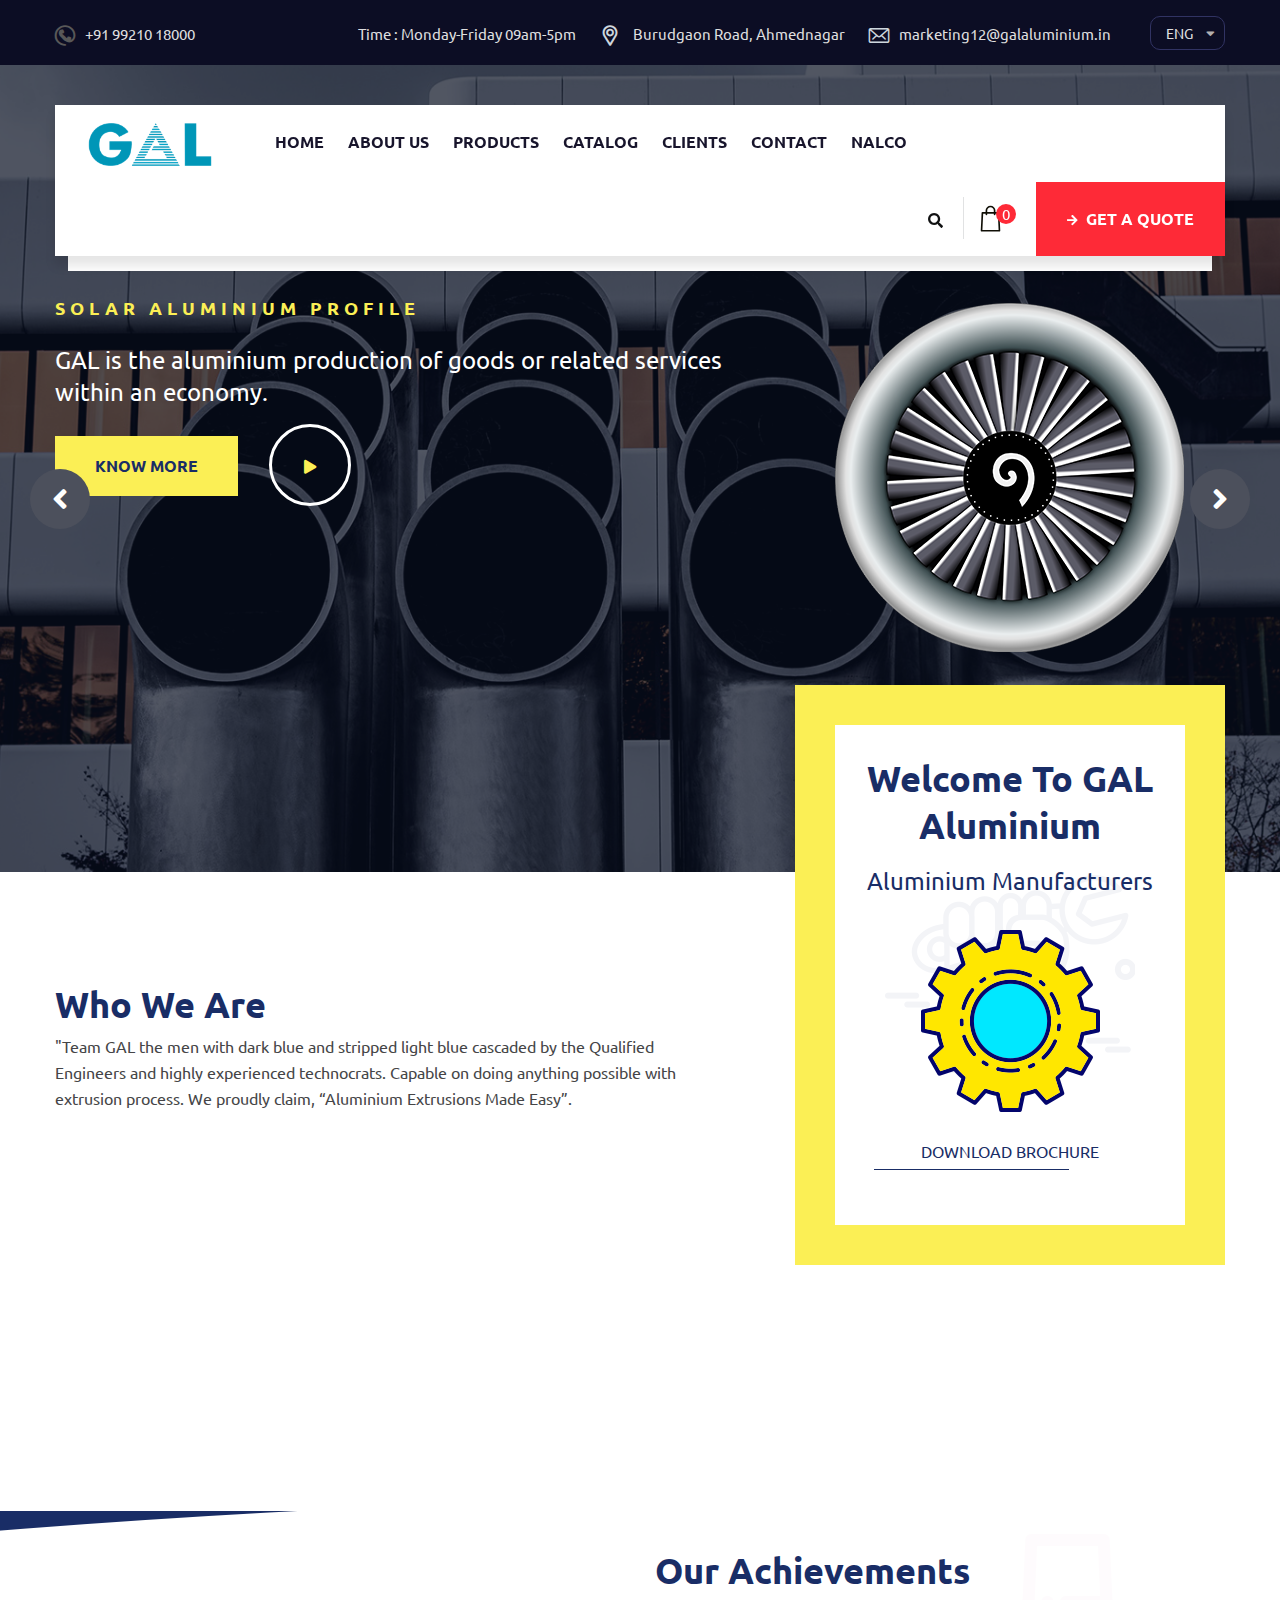
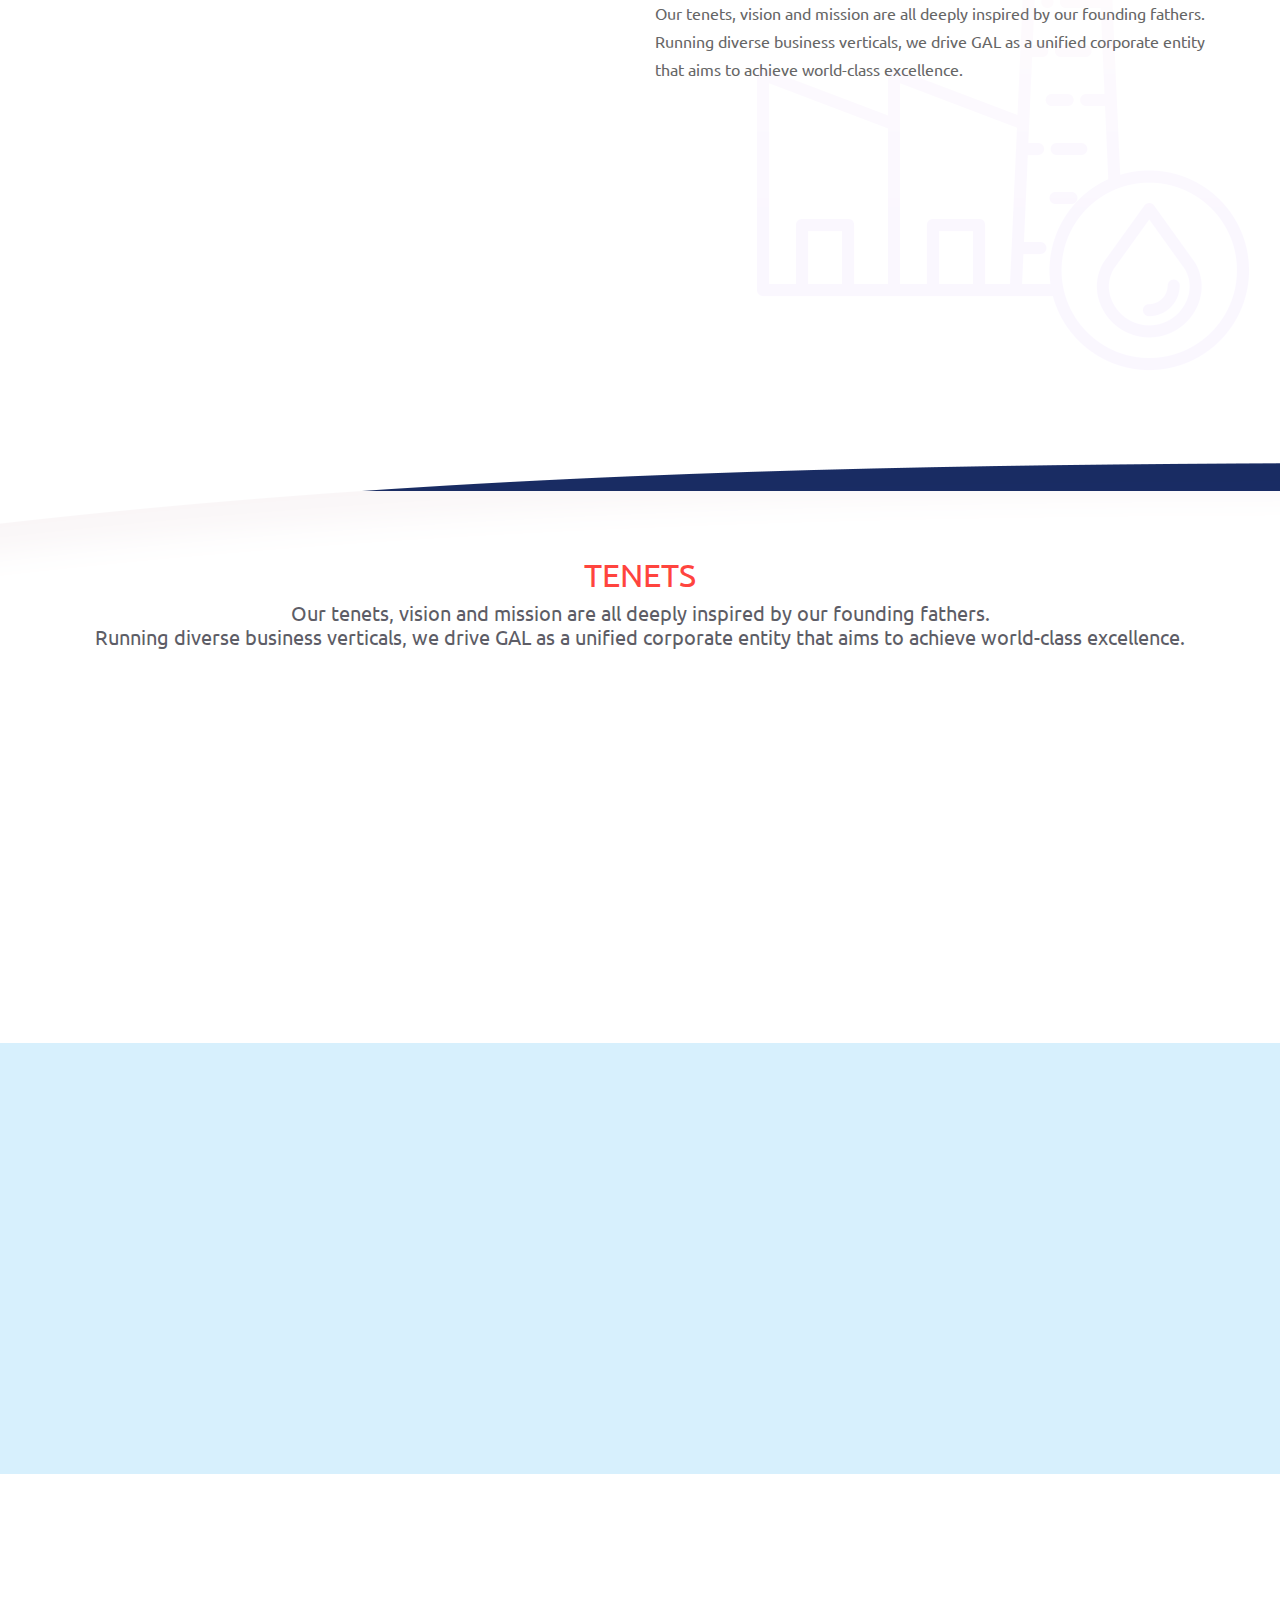
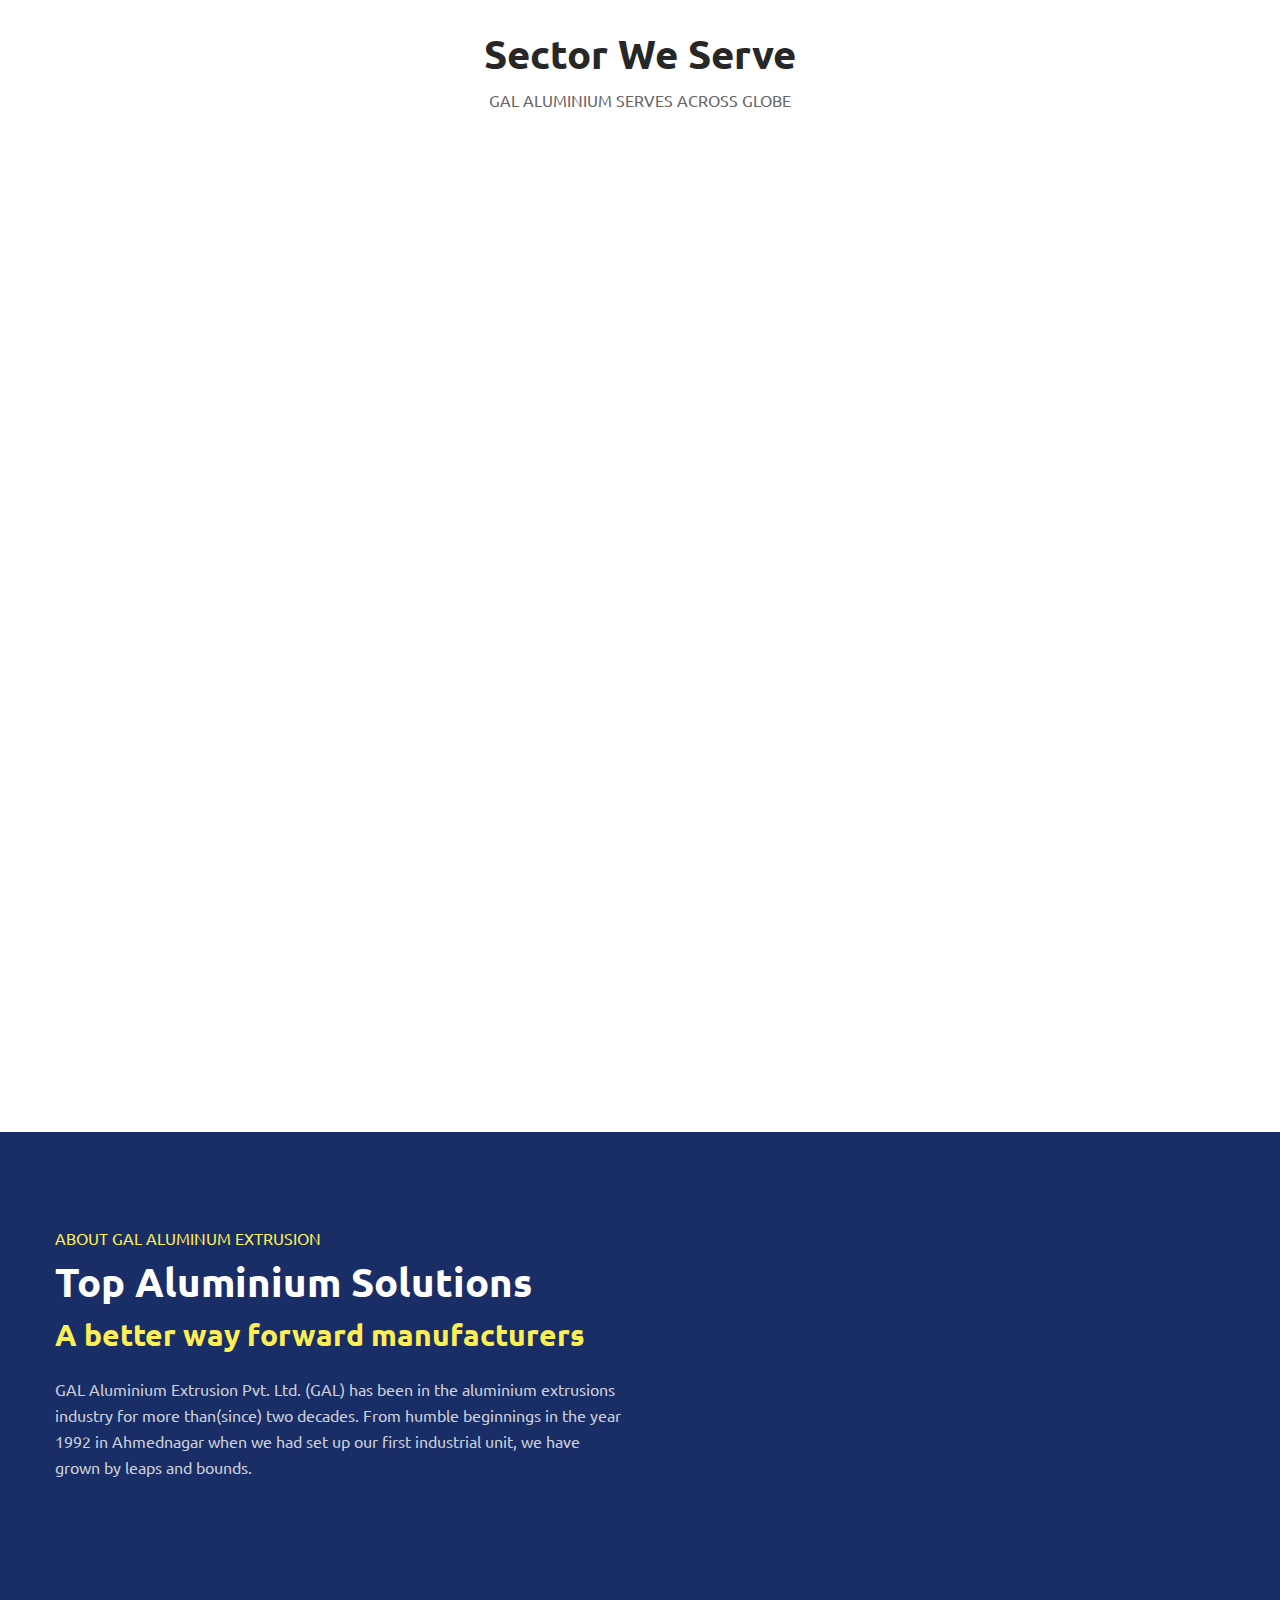
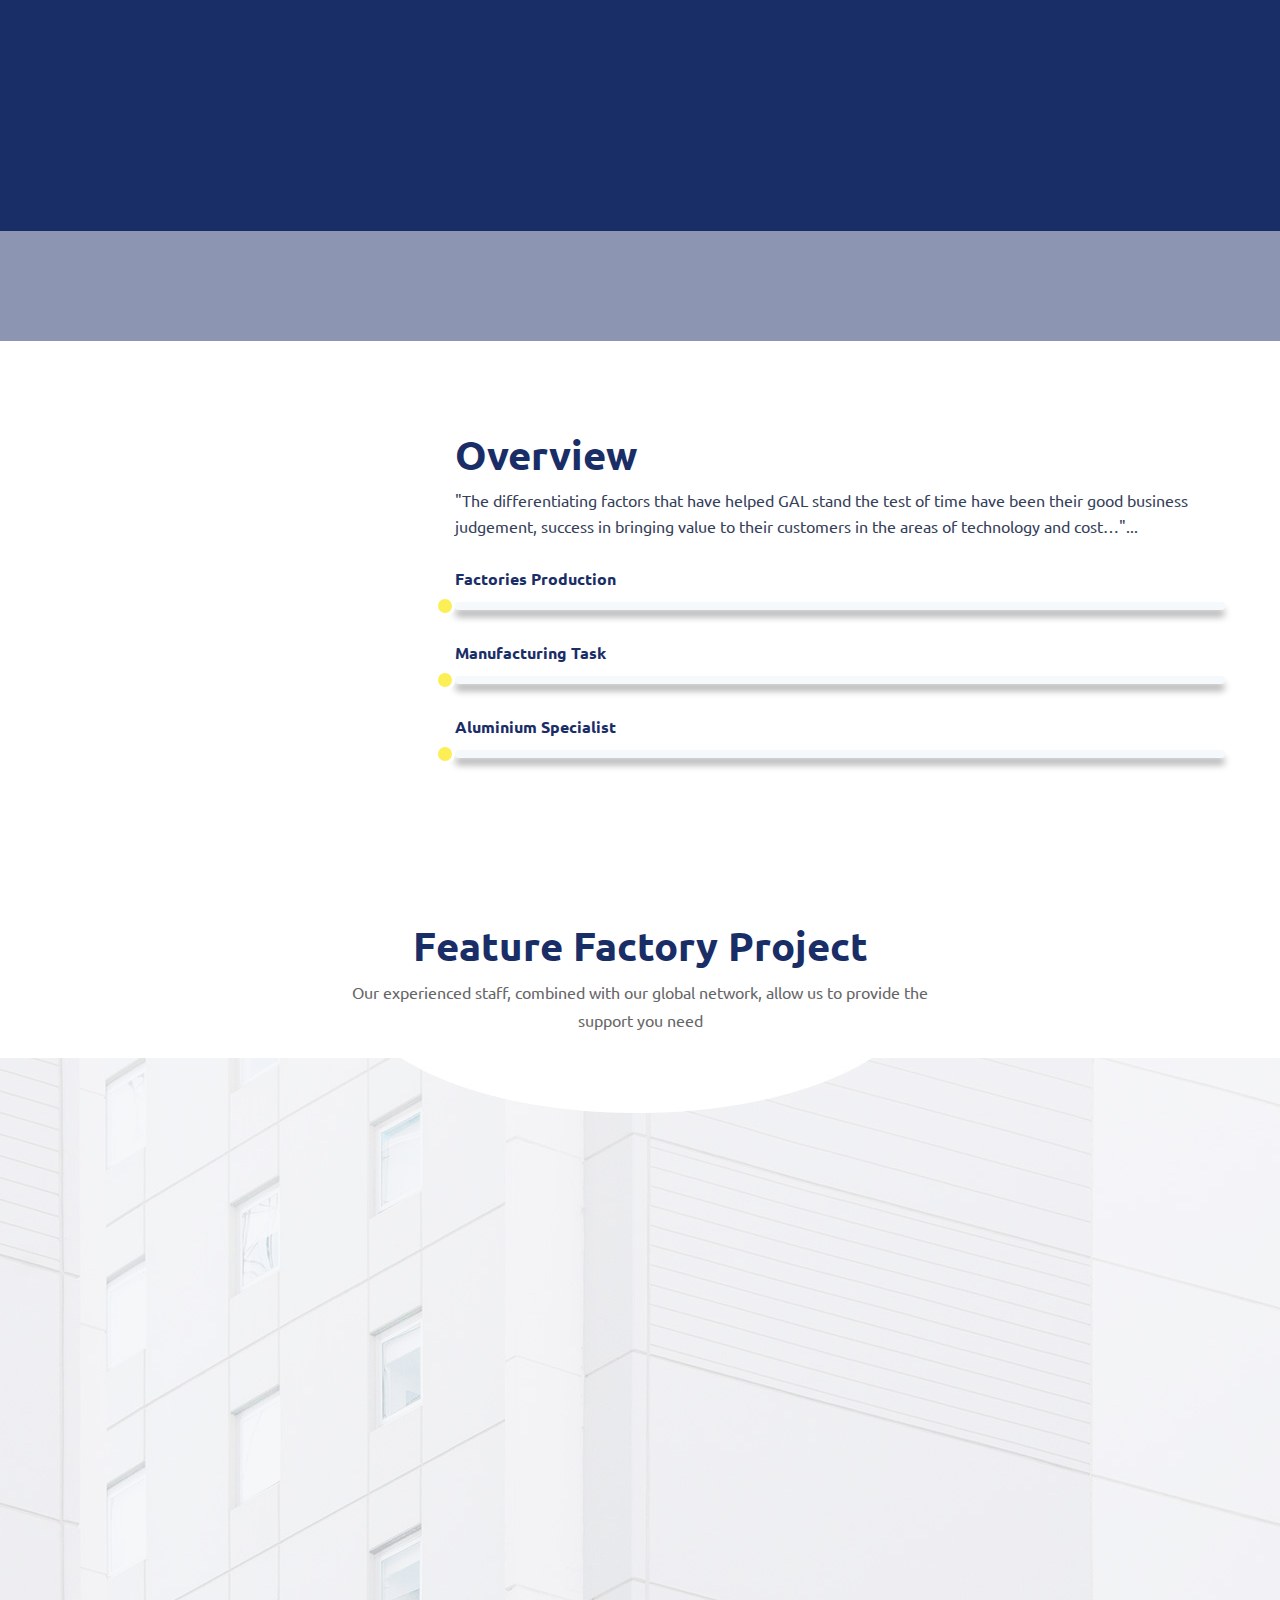
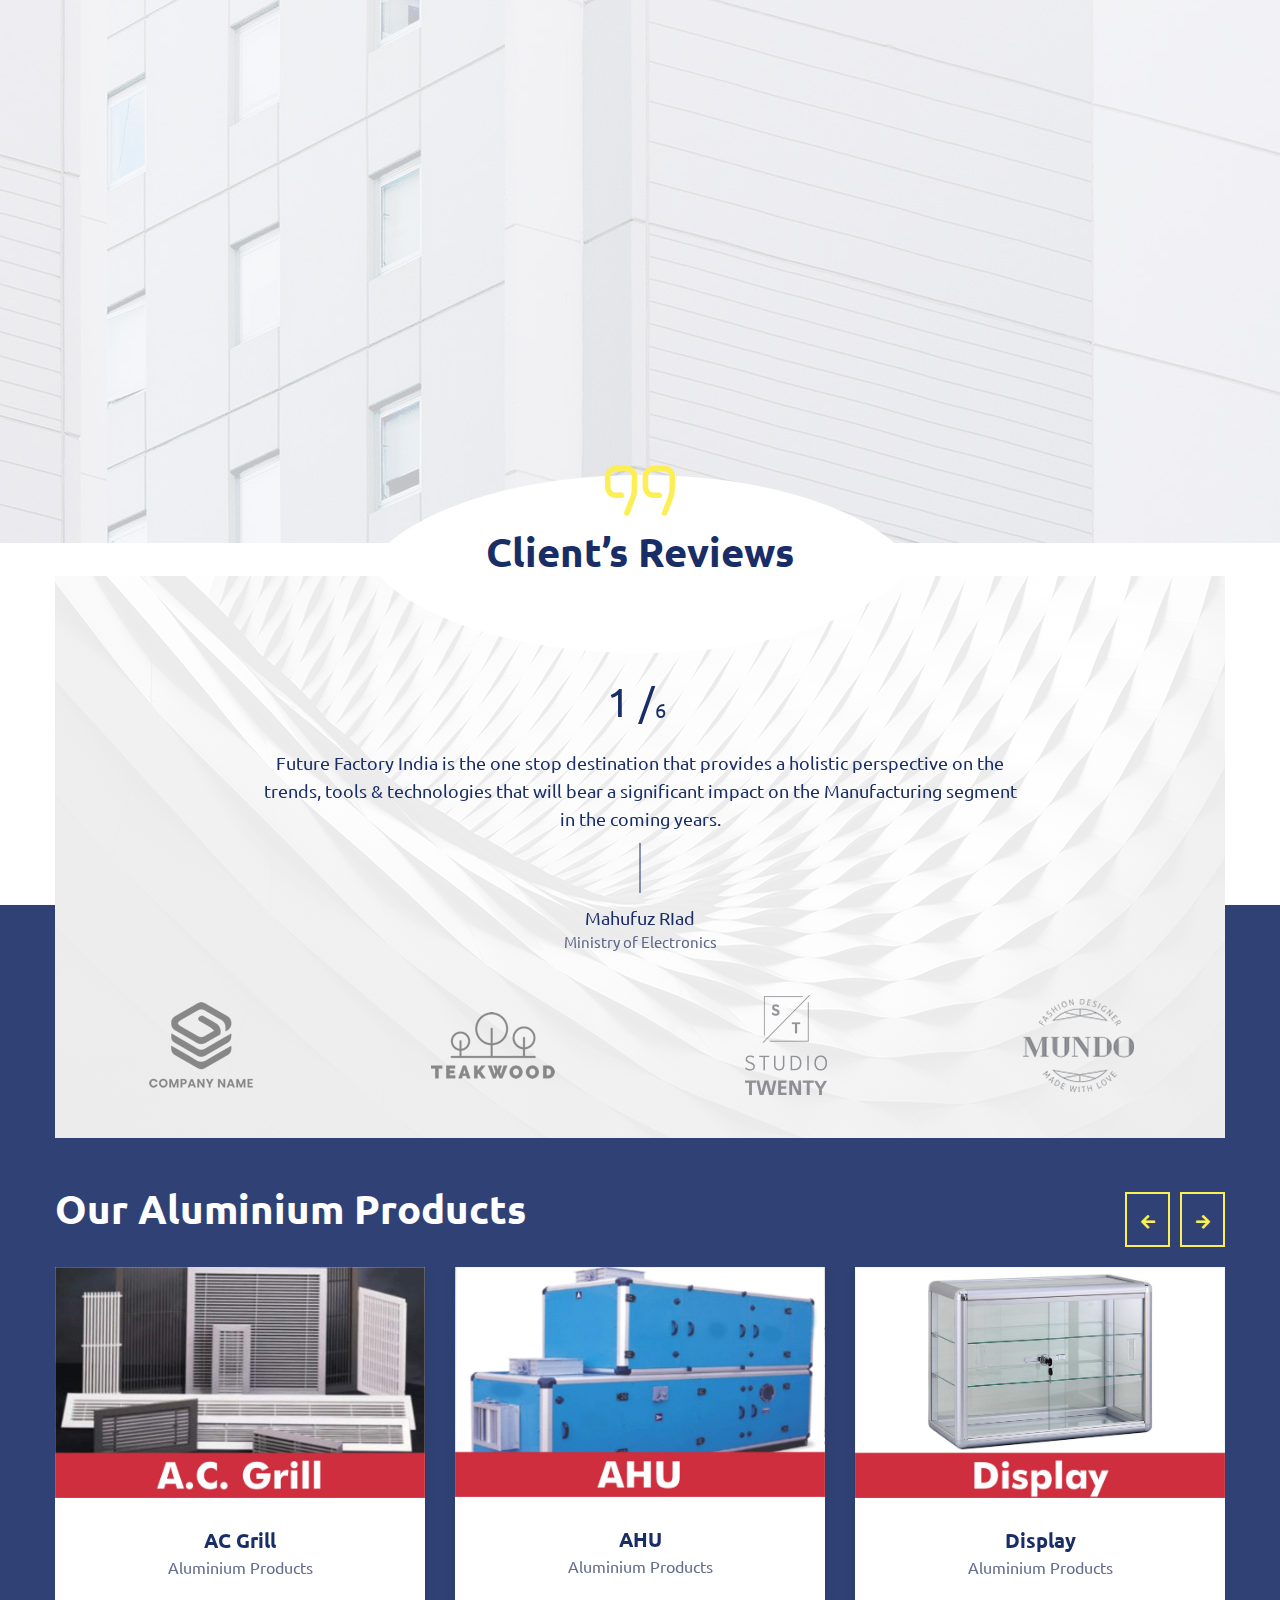
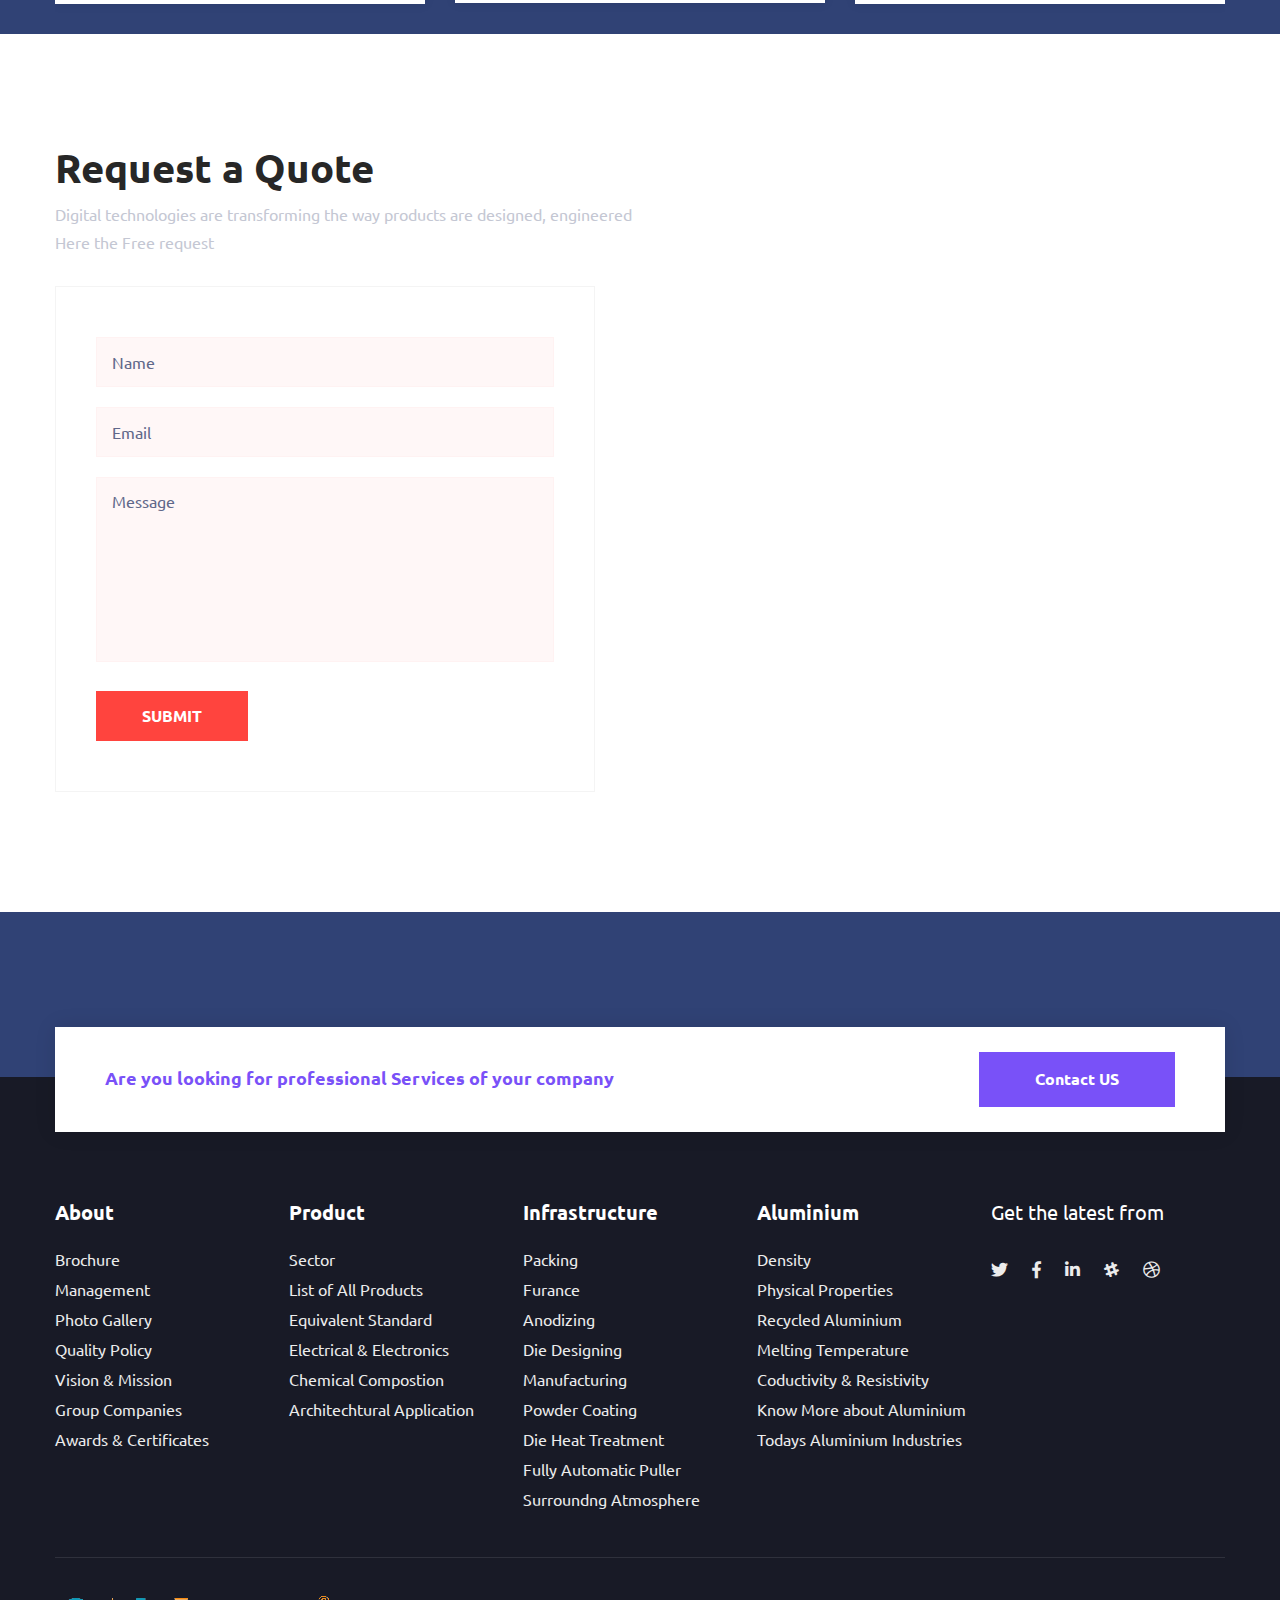
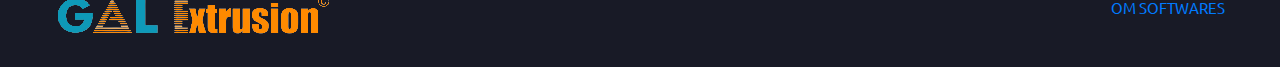
==== commit 5718e2e8: "first commit" ====
--- a/index.html
+++ b/index.html
@@ -57,153 +57,117 @@
     <!-- search-box-layout end -->
 
 
-    <!-- main header -->
-    <header class="main-header">
-        <!-- header-top -->
-        <div class="header-top">
-            <div class="container">
-                <div class="inner-container clearfix">
-                    <ul class="header-info pull-left">
-                        <li>Time : Monday-Friday 09am-5pm</li>
-                        <li><i class="flaticon-telephone-auricular-with-cable"></i><a
-                                href="tel:+91-99210 18000">+91-99210 18000</a></li>
-                    </ul>
-                    <ul class="header-nav pull-right">
-                        <li><a href="#">Careers</a></li>
-                        <li><a href="#">Contacts</a></li>
-                        <li>
-                            <div class="language dropdownn">
-                                <a class="dropdown-toggle" id="dropdownMenu4" data-toggle="dropdown"
-                                    aria-haspopup="true" aria-expanded="true" href="#">Eng</a>
-                                <ul class="dropdown-menu" aria-labelledby="dropdownMenu4">
-                                    <li><a href="#">Eng</a></li>
-                                    <li><a href="#">Chi</a></li>
-                                    <li><a href="#">Ger</a></li>
-                                    <li><a href="#">Fre</a></li>
+   <!-- main header -->
+   <header class="main-header style-four">
+    <!-- header-top -->
+    <div class="header-top">
+        <div class="container">
+            <div class="inner-container clearfix">
+                <ul class="header-info pull-left">
+                    <li class="phone"><i class="flaticon-telephone-auricular-with-cable"></i><a href="+91 99210 18000">+91 99210 18000</a></li>
+                </ul>
+                <ul class="header-nav pull-right">
+                    <li>Time : Monday-Friday 09am-5pm</li>
+                    <li class="phone"><i class="flaticon-placeholder"></i><a href="Burudgaon Road, Ahmednagar"> Burudgaon Road, Ahmednagar</a></li>
+                    <li class="phone"><i class="flaticon-mail"></i><a href="marketing12@galaluminium.in">marketing12@galaluminium.in</a></li>
+                    <!-- <br> -->
+                    <li>
+                        <div class="language dropdownn">
+                            <a class="dropdown-toggle" id="dropdownMenu4" data-toggle="dropdown" aria-haspopup="true" aria-expanded="true" href="#">Eng</a>
+                            <ul class="dropdown-menu" aria-labelledby="dropdownMenu4">
+                                <li><a href="#">Eng</a></li>
+                                <li><a href="#">Chi</a></li>
+                                <li><a href="#">Ger</a></li>
+                                <li><a href="#">Fre</a></li>
+                            </ul>
+                        </div>
+                    </li>
+                </ul>
+            </div>
+        </div>
+    </div><!-- header-top end -->
+
+    <!-- header-bottom -->
+    <div class="header-bottom">
+        <div class="container">
+            <div class="outer-container">
+                <div class="nav-outer clearfix">
+                    <div class="menu-area pull-left clearfix">
+                        <figure class="logo-box"><a href="index-2.html"><img src="images\GAL logo\small-logo.png" alt=""></a></figure>
+                        <nav class="main-menu navbar-expand-lg">
+                            <div class="navbar-header">
+                                <!-- Toggle Button -->      
+                                <button type="button" class="navbar-toggle" data-toggle="collapse" data-target=".navbar-collapse">
+                                <span class="icon-bar"></span>
+                                <span class="icon-bar"></span>
+                                <span class="icon-bar"></span>
+                                </button>
+                            </div>
+                            <div class="navbar-collapse collapse clearfix">
+                                <ul class="navigation clearfix">
+                                    <li><a href="#">Home</a></li>
+                                      
+                                    <li class="dropdown"><a href="#">About Us</a>
+                                        <ul>
+                                            <li><a href="#">Brochure</a></li>
+                                            <li><a href="#">Group Companies</a></li>
+                                            <li><a href="#">Awards & Certificates</a></li>
+                                            <li><a href="#">Vision & Mission</a></li>
+                                            <li><a href="#">Management</a></li>
+                                            <li><a href="#">Photo Gallery</a></li>
+                                            <li><a href="#">Quality Policy</a></li>
+                                            <li><a href="#">Our History</a></li>
+                                        </ul>
+                                    </li> 
+                                    <li class="dropdown"><a href="#">Products</a>
+                                        <ul>
+                                            <li><a href="#">Transport Profiles</a></li>
+                                            <li><a href="#">Consumer Profiles</a></li>
+                                            <li><a href="#">Architechtural Profile</a></li>
+                                            <li><a href="#">Sliding Profile</a></li>
+                                            <li><a href="#l">Industrial Profile</a></li>
+                                            <li><a href="#">Geometrical Profile</a></li>
+                                            <li><a href="#">Defense Profile</a></li>
+                                            <li><a href="#">Building Construction</a></li>
+                                            
+                                            
+
+                                        </ul>
+                                    </li>
+                                    <li><a href="#">Catalog</a></li>
+
+                                    <li><a href="#">Clients</a></li>
+
+                                    <li class="dropdown"><a href="#">Contact</a>
+                                        <ul>
+                                            <li><a href="#">Reach Us</a></li>
+                                            <li><a href="#">Career</a></li>
+                                            <li><a href="#">Enquiry</a></li>
+                                        </ul>
+                                    </li> 
+                                    <li><a href="#">Nalco</a></li>
                                 </ul>
                             </div>
-                        </li>
-                    </ul>
-                </div>
-            </div>
-        </div><!-- header-top end -->
-
-        <!-- header-upper -->
-        <div class="header-upper">
-            <div class="container">
-                <div class="inner-container clearfix">
-                    <div class="left-content pull-left">
-                        <div class="info-box">
-                            <div class="icon-box"><i class="flaticon-placeholder"></i></div>
-                            <h5>Company Office</h5>
-                            <span>Burudgoan Road, Ahmednagar</span>
-                        </div>
-                        <div class="logo-box">
-                            <figure class="logo"><a href="#"><img src="images/GAL logo/small-logo.png" alt=""></a>
-                            </figure>
-                        </div>
-                    </div>
-                    <div class="right-content pull-right">
-                        <div class="info-box">
-                            <div class="icon-box"><i class="flaticon-mail"></i></div>
-                            <h5>Email</h5>
-                            <a href="marketing12@galaluminium.in">marketing12@galaluminium.in</a>
-                        </div>
-                    </div>
-                </div>
-            </div>
-        </div><!-- header-upper end -->
-
-        <!-- header-bottom -->
-        <div class="header-bottom">
-            <div class="container">
-                <div class="outer-container">
-                    <div class="nav-outer clearfix">
-                        <div class="menu-area pull-left clearfix">
-                            <div class="button-box"><a href="#"><i class="fas fa-arrow-right"></i>Get A Quote</a>
-                            </div>
-                            <nav class="main-menu navbar-expand-lg">
-                                <div class="navbar-header">
-                                    <!-- Toggle Button -->
-                                    <button type="button" class="navbar-toggle" data-toggle="collapse"
-                                        data-target=".navbar-collapse">
-                                        <span class="icon-bar"></span>
-                                        <span class="icon-bar"></span>
-                                        <span class="icon-bar"></span>
-                                    </button>
-                                </div>
-                                <div class="navbar-collapse collapse clearfix">
-                                    <ul class="navigation clearfix">
-                                        <li><a href="#">Home</a></li>
-
-                                        <li class="dropdown"><a href="#">About</a>
-                                            <ul>
-                                                <li><a href="#">Brochure</a></li>
-                                                <li><a href="#">Group Companies </a></li>
-                                                <li><a href="#">Awards & Certificates</a></li>
-                                                <li><a href="#">Vision & Mission</a></li>
-                                                <li><a href="#">Management</a></li>
-                                                <li><a href="#">Photo Gallery</a></li>
-                                                <li><a href="#">Quality Pilicy</a></li>
-                                                <li><a href="#">Our History</a></li>
-                                            </ul>
-                                        </li>
-                                        <li class="dropdown"><a href="#">Products</a>
-                                            <ul>
-                                                <li><a href="#">Transport Profile</a></li>
-                                                <li><a href="#">Consumer Profiles</a></li>
-                                                <li><a href="#">Architechtural Profiles</a></li>
-                                                <li><a href="#">Sliding Profiles</a></li>
-                                                <li><a href="#">Industrial Profiles</a></li>
-                                                <li><a href="#">Geometrical Profiles</a></li>
-                                                <li><a href="#">Defense Profiles</a></li>
-                                                <li><a href="#">Buliding Construction</a></li>
-                                            </ul>
-                                        </li>
-
-                                        <li><a href="#">Catalog</a></li>
-
-                                        <li><a href="#">Clients</a></li>
-
-                                        <li class="dropdown"><a href="#">Contact</a>
-                                            <ul>
-                                                <li><a href="#">Reach Us</a></li>
-                                                <li><a href="#">Career</a></li>
-
-
-                                        </li>
-
-                                        <li><a href="#">Enquiry</a></li>
-                                    </ul>
-                                    <li><a href="#">Nalco</a></li>
-
-                                </div>
-                            </nav>
-                        </div>
-                        <div class="info-box pull-right clearfix">
-                            <ul class="social-links">
-                                <li><a href="#"><i class="fab fa-facebook-f"></i></a></li>
-                                <li><a href="#"><i class="fab fa-linkedin-in"></i></a></li>
-                                <li><a href="#"><i class="fab fa-pinterest-p"></i></a></li>
-                                <li><a href="#"><i class="fab fa-google"></i></a></li>
-                            </ul>
-                            <div class="shop-cart"><a href="shop.html"><i
-                                        class="flaticon-shopping-bag"></i><span>0</span></a></div>
-                            <div class="search-box">
-                                <div class="header-flyout-searchbar">
-                                    <i class="fa fa-search"></i>
-                                </div>
-                            </div>
-                        </div>
-                    </div>
-                </div>
-            </div>
-        </div><!-- header-bottom end -->
+                        </nav>
+                    </div>
+                    <div class="info-box pull-right clearfix">
+                        <div class="search-box">
+                            <div class="header-flyout-searchbar">
+                                <i class="fa fa-search"></i>
+                            </div>
+                        </div>
+                        <div class="shop-cart"><a href="shop.html"><i class="flaticon-shopping-bag"></i><span>0</span></a></div>
+                        <div class="btn-box"><a href="#"><i class="fas fa-arrow-right"></i>GET A QUOTE</a></div>
+                    </div>
+                </div>
+            </div>
+        </div>
+    </div><!-- header-bottom end -->
 
         <!--sticky Header-->
         <div class="sticky-header">
             <div class="container clearfix">
-                <figure class="logo-box"><a href="index-2.html"><img src="images/GAL logo/logo.png" alt=""></a></figure>
+                <figure class="logo-box"><a href="#"><img src="images/GAL logo/logo.png" alt=""></a></figure>
                 <div class="menu-area">
                     <nav class="main-menu navbar-expand-lg">
                         <div class="navbar-header">
@@ -279,136 +243,149 @@
 
 
 
-    <!-- main-slider -->
-    <section class="main-slider">
-        <div class="main-slider-carousel owl-carousel owl-theme">
-            <div class="slide" style="background-image:url(images/main-slider/slider-4.jpg)">
-                <div class="container">
-                    <div class="row">
-                        <div class="col-lg-8 col-md-12 col-sm-12 content-column">
-                            <div class="content-box">
-                                <h5>Solar Aluminium Profile</h5>
-                                <!-- <h1>The best Factory Solution</h1> -->
-                                <div class="text">GAL is the aluminium production of goods or related services<br>within an economy.</div>
-                                <div class="button-box">
-                                    <div class="link-button"><a href="#">Know More</a></div>
-                                    <div class="video-button"><a
-                                            href="#"
-                                            class="lightbox-image" data-caption=""><i class="fas fa-play"></i></a></div>
-                                </div>
-                            </div>
-                        </div>
-                        <div class="col-lg-4 col-md-12 col-sm-12 image-column">
-                            <div class="image-box">
-                                <figure class="image"><img src="images/resource/wheel-1.png" alt=""></figure>
-                            </div>
-                        </div>
-                    </div>
-                </div>
-            </div>
-            <div class="slide" style="background-image:url(images/main-slider/slider-5.jpg)">
-                <div class="container">
-                    <div class="row">
-                        <div class="col-lg-8 col-md-12 col-sm-12 content-column">
-                            <div class="content-box">
-                                <h5>Green House Aluminium Profile</h5>
-                                <!-- <h1>The best Factory Solution</h1> -->
-                                <div class="text">GAL is the aluminium production of goods or related services<br>within an economy.</div>
-                                <div class="button-box">
-                                    <div class="link-button"><a href="#">Know More</a></div>
-                                    <div class="video-button"><a
-                                            href="#"
-                                            class="lightbox-image" data-caption=""><i class="fas fa-play"></i></a></div>
-                                </div>
-                            </div>
-                        </div>
-                        <div class="col-lg-4 col-md-12 col-sm-12 image-column">
-                            <div class="image-box">
-                                <figure class="image"><img src="images/resource/wheel-1.png" alt=""></figure>
-                            </div>
-                        </div>
-                    </div>
-                </div>
-            </div>
-
-            <div class="slide" style="background-image:url(images/main-slider/slider-1.jpg)">
-                <div class="container">
-                    <div class="row">
-                        <div class="col-lg-8 col-md-12 col-sm-12 content-column">
-                            <div class="content-box">
-                                <h5>Transport Aluminium Profile</h5>
-                                <!-- <h1>The best Factory Solution</h1> -->
-                                <div class="text">GAL is the aluminium production of goods or related services<br>within an economy.</div>
-                                <div class="button-box">
-                                    <div class="link-button"><a href="#">Know More</a></div>
-                                    <div class="video-button"><a
-                                            href="#"
-                                            class="lightbox-image" data-caption=""><i class="fas fa-play"></i></a></div>
-                                </div>
-                            </div>
-                        </div>
-                        <div class="col-lg-4 col-md-12 col-sm-12 image-column">
-                            <div class="image-box">
-                                <figure class="image"><img src="images/resource/wheel-1.png" alt=""></figure>
-                            </div>
-                        </div>
-                    </div>
-                </div>
-            </div>
-
-            <div class="slide" style="background-image:url(images/main-slider/slider-9.jpg)">
-                <div class="container">
-                    <div class="row">
-                        <div class="col-lg-8 col-md-12 col-sm-12 content-column">
-                            <div class="content-box">
-                                <h5>Fencing Aluminium Profile</h5>
-                                <!-- <h1>The best Factory Solution</h1> -->
-                                <div class="text">GAL is the aluminium production of goods or related services<br>within an economy.</div>
-                                <div class="button-box">
-                                    <div class="link-button"><a href="#">Know More</a></div>
-                                    <div class="video-button"><a
-                                            href="#"
-                                            class="lightbox-image" data-caption=""><i class="fas fa-play"></i></a></div>
-                                </div>
-                            </div>
-                        </div>
-                        <div class="col-lg-4 col-md-12 col-sm-12 image-column">
-                            <div class="image-box">
-                                <figure class="image"><img src="images/resource/wheel-1.png" alt=""></figure>
-                            </div>
-                        </div>
-                    </div>
-                </div>
-            </div>
-
-            <div class="slide" style="background-image:url(images/main-slider/slider-10.jpg)">
-                <div class="container">
-                    <div class="row">
-                        <div class="col-lg-8 col-md-12 col-sm-12 content-column">
-                            <div class="content-box">
-                                <h5>Geometrical Aluminium Profile</h5>
-                                <!-- <h1>The best Factory Solution</h1> -->
-                                <div class="text">Industry is the production of goods or related services<br />within an
-                                    economy.</div>
-                                <div class="button-box">
-                                    <div class="link-button"><a href="#">Know More</a></div>
-                                    <div class="video-button"><a
-                                            href="https://www.youtube.com/watch?v=nfP5N9Yc72A&amp;t=28s"
-                                            class="lightbox-image" data-caption=""><i class="fas fa-play"></i></a></div>
-                                </div>
-                            </div>
-                        </div>
-                        <div class="col-lg-4 col-md-12 col-sm-12 image-column">
-                            <div class="image-box">
-                                <figure class="image"><img src="images/resource/wheel-1.png" alt=""></figure>
-                            </div>
-                        </div>
-                    </div>
-                </div>
-            </div>
-        </div>
-    </section>
-    <!-- main-slider end -->
+   <!-- main-slider -->
+   <section class="main-slider">
+    <div class="main-slider-carousel owl-carousel owl-theme">
+        <div class="slide" style="background-image:url(images/main-slider/slider-1.jpg)">
+            <div class="container">
+                <div class="row">
+                    <div class="col-lg-8 col-md-12 col-sm-12 content-column">
+                        <div class="content-box">
+                            <h5>Solar Aluminium Profile</h5>
+                            <h1></h1>
+                            <div class="text">GAL is the aluminium production of goods or related services<br />within an economy.</div>
+                            <div class="button-box">
+                                <div class="link-button"><a href="#">Know More</a></div>
+                                <div class="video-button"><a href="#" class="lightbox-image" data-caption=""><i class="fas fa-play"></i></a></div>
+                            </div>
+                        </div>
+                    </div>
+                    <div class="col-lg-4 col-md-12 col-sm-12 image-column">
+                        <div class="image-box">
+                            <figure class="image"><img src="images/resource/wheel-1.png" alt=""></figure>
+                        </div>
+                    </div>
+                </div>
+            </div>
+        </div>
+        <div class="slide" style="background-image:url(images/main-slider/slider-2.jpg)">
+            <div class="container">
+                <div class="row">
+                    <div class="col-lg-8 col-md-12 col-sm-12 content-column">
+                        <div class="content-box">
+                            <h5>Green House Aluminium Profile</h5>
+                            <h1></h1>
+                            <div class="text">GAL is the aluminium production of goods or related services<br />within an economy.</div>
+                            <div class="button-box">
+                                <div class="link-button"><a href="#">Know More</a></div>
+                                <div class="video-button"><a href="#" class="lightbox-image" data-caption=""><i class="fas fa-play"></i></a></div>
+                            </div>
+                        </div>
+                    </div>
+                    <div class="col-lg-4 col-md-12 col-sm-12 image-column">
+                        <div class="image-box">
+                            <figure class="image"><img src="images/resource/wheel-1.png" alt=""></figure>
+                        </div>
+                    </div>
+                </div>
+            </div>
+        </div>
+
+        <div class="slide" style="background-image:url(images/main-slider/slider-5.jpg)">
+            <div class="container">
+                <div class="row">
+                    <div class="col-lg-8 col-md-12 col-sm-12 content-column">
+                        <div class="content-box">
+                            <h5>Fencing Aluminium Profile</h5>
+                            <h1></h1>
+                            <div class="text">GAL is the aluminium production of goods or related services<br />within an economy.</div>
+                            <div class="button-box">
+                                <div class="link-button"><a href="#">Know More</a></div>
+                                <div class="video-button"><a href="#" class="lightbox-image" data-caption=""><i class="fas fa-play"></i></a></div>
+                            </div>
+                        </div>
+                    </div>
+                    <div class="col-lg-4 col-md-12 col-sm-12 image-column">
+                        <div class="image-box">
+                            <figure class="image"><img src="images/resource/wheel-1.png" alt=""></figure>
+                        </div>
+                    </div>
+                </div>
+            </div>
+        </div>
+
+        <div class="slide" style="background-image:url(images/main-slider/slider-10.jpg)">
+            <div class="container">
+                <div class="row">
+                    <div class="col-lg-8 col-md-12 col-sm-12 content-column">
+                        <div class="content-box">
+                            <h5>Electrical & Electronics Aluminium Profile</h5>
+                            <h1></h1>
+                            <div class="text">GAL is the aluminium production of goods or related services<br />within an economy.</div>
+                            <div class="button-box">
+                                <div class="link-button"><a href="#">Know More</a></div>
+                                <div class="video-button"><a href="#" class="lightbox-image" data-caption=""><i class="fas fa-play"></i></a></div>
+                            </div>
+                        </div>
+                    </div>
+                    <div class="col-lg-4 col-md-12 col-sm-12 image-column">
+                        <div class="image-box">
+                            <figure class="image"><img src="images/resource/wheel-1.png" alt=""></figure>
+                        </div>
+                    </div>
+                </div>
+            </div>
+        </div>
+
+        <div class="slide" style="background-image:url(images/main-slider/slider-9.jpg)">
+            <div class="container">
+                <div class="row">
+                    <div class="col-lg-8 col-md-12 col-sm-12 content-column">
+                        <div class="content-box">
+                            <h5>Transport Aluminium Profile</h5>
+                            <h1></h1>
+                            <div class="text">GAL is the aluminium production of goods or related services<br />within an economy.</div>
+                            <div class="button-box">
+                                <div class="link-button"><a href="#">Know More</a></div>
+                                <div class="video-button"><a href="#" class="lightbox-image" data-caption=""><i class="fas fa-play"></i></a></div>
+                            </div>
+                        </div>
+                    </div>
+                    <div class="col-lg-4 col-md-12 col-sm-12 image-column">
+                        <div class="image-box">
+                            <figure class="image"><img src="images/resource/wheel-1.png" alt=""></figure>
+                        </div>
+                    </div>
+                </div>
+            </div>
+        </div>
+
+        <div class="slide" style="background-image:url(images/main-slider/slider-3.jpg)">
+            <div class="container">
+                <div class="row">
+                    <div class="col-lg-8 col-md-12 col-sm-12 content-column">
+                        <div class="content-box">
+                            <h5>Geometrical Aluminium Profile</h5>
+                            <h1></h1>
+                            <div class="text">GAL is the aluminium production of goods or related services<br />within an economy.</div>
+                            <div class="button-box">
+                                <div class="link-button"><a href="#">Get Solution</a></div>
+                                <div class="video-button"><a href="https://www.youtube.com/watch?v=nfP5N9Yc72A&amp;t=28s" class="lightbox-image" data-caption=""><i class="fas fa-play"></i></a></div>
+                            </div>
+                        </div>
+                    </div>
+                    <div class="col-lg-4 col-md-12 col-sm-12 image-column">
+                        <div class="image-box">
+                            <figure class="image"><img src="images/resource/wheel-1.png" alt=""></figure>
+                        </div>
+                    </div>
+                </div>
+            </div>
+        </div>
+    </div>
+</section>
+<!-- main-slider end -->
+
 
 
 
@@ -470,6 +447,8 @@
     </section>
     <!-- weare-section end -->
 
+    
+
 
     <!-- ourmission-section -->
     <section class="ourmission-section">
@@ -518,123 +497,228 @@
     </section>
     <!-- ourmission-section end -->
 
-
-    <!-- service-section -->
-    <section class="service-section">
+     <!-- service-style-three -->
+     <section class="service-style-three">
         <div class="container">
             <div class="sec-title centred">
-                <h1>Sector We Serve</h1>
-                <p>GAL ALUMINIUM SERVES ACROSS GLOBE</p>
+                <div class="top-text"><h2>Tenets</h2></div>
+                <h5>Our tenets, vision and mission are all deeply inspired by our founding fathers. <br>Running diverse business verticals, we drive GAL as a unified corporate entity that aims to achieve world-class excellence.</h5>
+                <p></p>
             </div>
             <div class="row">
-                <div class="col-lg-6 col-md-12 col-sm-12 service-block">
-                    <div class="service-block-one wow fadeInLeft" data-wow-delay="00ms" data-wow-duration="1500ms">
-                        <div class="inner-box">
-                            <figure class="image-box"><a href="service-single.html"><img
-                                        src="images/resource/service-1.jpg" alt=""></a></figure>
-                            <div class="content-box">
+                <div class="col-lg-4 col-md-6 col-sm-12 service-block">
+                    <div class="service-block-three wow fadeInUp" data-wow-delay="00ms" data-wow-duration="1500ms">
+                        <div class="inner-box">
+                            <figure class="image-box"><a href="service-single.html"><img src="images\Tenets\PHOTO1.jpg" alt=""></a></figure>
+                            <div class="lower-content">
+                               
+                            </div>
+                        </div>
+                    </div>
+                </div>
+                <div class="col-lg-4 col-md-6 col-sm-12 service-block">
+                    <div class="service-block-three wow fadeInUp" data-wow-delay="300ms" data-wow-duration="1500ms">
+                        <div class="inner-box">
+                            <figure class="image-box"><a href="service-single.html"><img src="images\Tenets\PHOTO2.jpg" alt=""></a></figure>
+                            <div class="lower-content">
+                               
+                            </div>
+                        </div>
+                    </div>
+                </div>
+
+                <div class="col-lg-4 col-md-6 col-sm-12 service-block">
+                    <div class="service-block-three wow fadeInUp" data-wow-delay="300ms" data-wow-duration="1500ms">
+                        <div class="inner-box">
+                            <figure class="image-box"><a href="service-single.html"><img src="images\Tenets\PHOTO3.jpg" alt=""></a></figure>
+                            <div class="lower-content">
+                               
+                            </div>
+                        </div>
+                    </div>
+                </div>
+                <div class="col-lg-4 col-md-6 col-sm-12 service-block">
+                    <div class="service-block-three wow fadeInUp" data-wow-delay="300ms" data-wow-duration="1500ms">
+                        <div class="inner-box">
+                            <figure class="image-box"><a href="service-single.html"><img src="images\Tenets\PHOTO4.jpg" alt=""></a></figure>
+                            <div class="lower-content">
+                               
+                            </div>
+                        </div>
+                    </div>
+                </div>
+
+                <div class="col-lg-4 col-md-6 col-sm-12 service-block">
+                    <div class="service-block-three wow fadeInUp" data-wow-delay="600ms" data-wow-duration="1500ms">
+                        <div class="inner-box">
+                            <figure class="image-box"><a href="service-single.html"><img src="images\Tenets\PHOTO5.jpg" alt=""></a></figure>
+                            <div class="lower-content">
+                               
+                            </div>
+                        </div>
+                    </div>
+                </div>
+            </div>
+        </div>
+    </section>
+    <!-- service-style-three end -->
+
+
+     <!-- fact-counter -->
+     <section class="fact-counter">
+        <div class="container">
+            <div class="inner-container">
+                <div class="row">
+                    <div class="col-lg-3 col-md-6 col-sm-12 counter-block">
+                        <div class="counter-block-two wow slideInUp" data-wow-delay="00ms" data-wow-duration="1500ms">
+                            <div class="inner-box">
+                                <div class="icon-box"><i class="flaticon-idea"></i></div>
+                                <div class="count-outer count-box">
+                                    <span class="count-text" data-speed="1500" data-stop="50">0</span><span>+</span>
+                                </div>
+                                <div class="text">Awards Won</div>
+                            </div>
+                        </div>
+                    </div>
+                    <div class="col-lg-3 col-md-6 col-sm-12 counter-block">
+                        <div class="counter-block-two wow slideInUp" data-wow-delay="200ms" data-wow-duration="1500ms">
+                            <div class="inner-box">
+                                <div class="icon-box"><i class="flaticon-pollution"></i></div>
+                                <div class="count-outer count-box">
+                                    <span class="count-text" data-speed="1500" data-stop="120">0</span><span>+</span>
+                                </div>
+                                <div class="text">Employees</div>
+                            </div>
+                        </div>
+                    </div>
+                    <div class="col-lg-3 col-md-6 col-sm-12 counter-block">
+                        <div class="counter-block-two wow slideInUp" data-wow-delay="400ms" data-wow-duration="1500ms">
+                            <div class="inner-box">
                                 <div class="icon-box"><i class="flaticon-factory"></i></div>
-                                <h3><a href="blog-single.html">Transport Sector</a></h3>
-                                <div class="text">Petroleum refiners, fuel transport and end-user sales at gas stations.
-                                    the gas industry, including natural</div>
-                                <div class="link-btn"><a href="service-single.html">Go Continues<i
-                                            class="fas fa-arrow-right"></i></a></div>
-                            </div>
-                        </div>
-                    </div>
-                </div>
-                <div class="col-lg-6 col-md-12 col-sm-12 service-block">
-                    <div class="service-block-one wow fadeInRight" data-wow-delay="00ms" data-wow-duration="1500ms">
-                        <div class="inner-box">
-                            <figure class="image-box"><a href="service-single.html"><img
-                                        src="images/resource/service-2.jpg" alt=""></a></figure>
-                            <div class="content-box">
-                                <div class="icon-box"><i class="flaticon-oil"></i></div>
-                                <h3><a href="blog-single.html">Industrial Sector</a></h3>
-                                <div class="text">Petroleum refiners, fuel transport and end-user sales at gas stations.
-                                    the gas industry, including natural</div>
-                                <div class="link-btn"><a href="service-single.html">Go Continues<i
-                                            class="fas fa-arrow-right"></i></a></div>
-                            </div>
-                        </div>
-                    </div>
-                </div>
-
-
-                <div class="row">
-                    <div class="col-lg-6 col-md-12 col-sm-12 service-block">
-                        <div class="service-block-one wow fadeInLeft" data-wow-delay="00ms" data-wow-duration="1500ms">
+                                <div class="count-outer count-box">
+                                    <span class="count-text" data-speed="1500" data-stop="500">0</span><span>+</span>
+                                </div>
+                                <div class="text">Clients</div>
+                            </div>
+                        </div>
+                    </div>
+                    <div class="col-lg-3 col-md-6 col-sm-12 counter-block">
+                        <div class="counter-block-two wow slideInUp" data-wow-delay="600ms" data-wow-duration="1500ms">
                             <div class="inner-box">
-                                <figure class="image-box"><a href="service-single.html"><img
-                                            src="images/resource/service-1.jpg" alt=""></a></figure>
-                                <div class="content-box">
-                                    <div class="icon-box"><i class="flaticon-factory"></i></div>
-                                    <h3><a href="blog-single.html">Automobile Sector</a></h3>
-                                    <div class="text">Petroleum refiners, fuel transport and end-user sales at gas
-                                        stations.
-                                        the gas industry, including natural</div>
-                                    <div class="link-btn"><a href="service-single.html">Go Continues<i
-                                                class="fas fa-arrow-right"></i></a></div>
+                                <div class="icon-box"><i class="flaticon-industry"></i></div>
+                                <div class="count-outer count-box">
+                                    <span class="count-text" data-speed="1500" data-stop="3500">0</span><span>+</span>
                                 </div>
-                            </div>
-                        </div>
-                    </div>
-                    <div class="col-lg-6 col-md-12 col-sm-12 service-block">
-                        <div class="service-block-one wow fadeInRight" data-wow-delay="00ms" data-wow-duration="1500ms">
-                            <div class="inner-box">
-                                <figure class="image-box"><a href="service-single.html"><img
-                                            src="images/resource/service-2.jpg" alt=""></a></figure>
-                                <div class="content-box">
-                                    <div class="icon-box"><i class="flaticon-oil"></i></div>
-                                    <h3><a href="blog-single.html">Architechtural Sector</a></h3>
-                                    <div class="text">Petroleum refiners, fuel transport and end-user sales at gas
-                                        stations.
-                                        the gas industry, including natural</div>
-                                    <div class="link-btn"><a href="service-single.html">Go Continues<i
-                                                class="fas fa-arrow-right"></i></a></div>
-                                </div>
-                            </div>
-                        </div>
-                    </div>
-                    <div class="col-lg-6 col-md-12 col-sm-12 service-block">
-                        <div class="service-block-one wow fadeInLeft" data-wow-delay="500ms" data-wow-duration="1500ms">
-                            <div class="inner-box">
-                                <figure class="image-box"><a href="service-single.html"><img
-                                            src="images/resource/service-3.jpg" alt=""></a></figure>
-                                <div class="content-box">
-                                    <div class="icon-box"><i class="flaticon-nuclear-plant"></i></div>
-                                    <h3><a href="blog-single.html">Manufacturing Sector</a></h3>
-                                    <div class="text">Petroleum refiners, fuel transport and end-user sales at gas
-                                        stations.
-                                        the gas industry, including natural</div>
-                                    <div class="link-btn"><a href="service-single.html">Go Continues<i
-                                                class="fas fa-arrow-right"></i></a></div>
-                                </div>
-                            </div>
-                        </div>
-                    </div>
-                    <div class="col-lg-6 col-md-12 col-sm-12 service-block">
-                        <div class="service-block-one wow fadeInRight" data-wow-delay="500ms"
-                            data-wow-duration="1500ms">
-                            <div class="inner-box">
-                                <figure class="image-box"><a href="service-single.html"><img
-                                            src="images/resource/service-4.jpg" alt=""></a></figure>
-                                <div class="content-box">
-                                    <div class="icon-box"><i class="flaticon-factory-machine"></i></div>
-                                    <h3><a href="blog-single.html">Energy Sector</a></h3>
-                                    <div class="text">Petroleum refiners, fuel transport and end-user sales at gas
-                                        stations.
-                                        the gas industry, including natural</div>
-                                    <div class="link-btn"><a href="service-single.html">Go Continues<i
-                                                class="fas fa-arrow-right"></i></a></div>
-                                </div>
-                            </div>
-                        </div>
-                    </div>
-                </div>
-            </div>
+                                <div class="text">Aluminium Products</div>
+                            </div>
+                        </div>
+                    </div>
+                </div>
+            </div>
+        </div>
     </section>
-    <!-- service-section end -->
+    <!-- fact-counter end -->
+
+<br>
+<br>
+<br>
+<br>
+    
+
+
+     <!-- service-style-three -->
+     <section class="service-style-three">
+        <div class="container">
+            <div class="sec-title centred">
+                <div class="top-text"></div>
+                <h1>Sector We Serve </h1>
+                <p>GAL ALUMINIUM SERVES ACROSS GLOBE<br /></p>
+            </div>
+            <div class="row">
+                <div class="col-lg-4 col-md-6 col-sm-12 service-block">
+                    <div class="service-block-three wow fadeInUp" data-wow-delay="00ms" data-wow-duration="1500ms">
+                        <div class="inner-box">
+                            <figure class="image-box"><a href="service-single.html"><img src="images\Sector\Defense.jpg" alt=""></a></figure>
+                            <div class="lower-content">
+                                <h3><a href="service-single.html">Defense Sector</a></h3>
+                                <div class="text">Automation is the topmost technology in today’s world and we are the topper at it. We have already provided many industries with the perfect</div>
+                                <div class="btn-box"><a href="service-single.html">Read More...<i class="fas fa-arrow-right"></i></a></div>
+                            </div>
+                        </div>
+                    </div>
+                </div>
+                <div class="col-lg-4 col-md-6 col-sm-12 service-block">
+                    <div class="service-block-three wow fadeInUp" data-wow-delay="300ms" data-wow-duration="1500ms">
+                        <div class="inner-box">
+                            <figure class="image-box"><a href="service-single.html"><img src="images\Sector\industry.jpg" alt=""></a></figure>
+                            <div class="lower-content">
+                                <h3><a href="service-single.html">Industrial Sector</a></h3>
+                                <div class="text">Automation is the topmost technology in today’s world and we are the topper at it. We have already provided many industries with the perfect</div>
+                                <div class="btn-box"><a href="service-single.html">Read More...<i class="fas fa-arrow-right"></i></a></div>
+                            </div>
+                        </div>
+                    </div>
+                </div>
+
+                <div class="col-lg-4 col-md-6 col-sm-12 service-block">
+                    <div class="service-block-three wow fadeInUp" data-wow-delay="300ms" data-wow-duration="1500ms">
+                        <div class="inner-box">
+                            <figure class="image-box"><a href="service-single.html"><img src="images\Sector\building.jpg" alt=""></a></figure>
+                            <div class="lower-content">
+                                <h3><a href="service-single.html">Building & Construction</a></h3>
+                                <div class="text">Automation is the topmost technology in today’s world and we are the topper at it. We have already provided many industries with the perfect</div>
+                                <div class="btn-box"><a href="service-single.html">Read More...<i class="fas fa-arrow-right"></i></a></div>
+                            </div>
+                        </div>
+                    </div>
+                </div>
+
+                <div class="col-lg-4 col-md-6 col-sm-12 service-block">
+                    <div class="service-block-three wow fadeInUp" data-wow-delay="300ms" data-wow-duration="1500ms">
+                        <div class="inner-box">
+                            <figure class="image-box"><a href="service-single.html"><img src="images\Sector\Auto.jpg" alt=""></a></figure>
+                            <div class="lower-content">
+                                <h3><a href="service-single.html">Automobile Sector</a></h3>
+                                <div class="text">Automation is the topmost technology in today’s world and we are the topper at it. We have already provided many industries with the perfect</div>
+                                <div class="btn-box"><a href="service-single.html">Read More...<i class="fas fa-arrow-right"></i></a></div>
+                            </div>
+                        </div>
+                    </div>
+                </div>
+
+                <div class="col-lg-4 col-md-6 col-sm-12 service-block">
+                    <div class="service-block-three wow fadeInUp" data-wow-delay="300ms" data-wow-duration="1500ms">
+                        <div class="inner-box">
+                            <figure class="image-box"><a href="service-single.html"><img src="images\Sector\ar.jpg" alt=""></a></figure>
+                            <div class="lower-content">
+                                <h3><a href="service-single.html">Architechtural Sector</a></h3>
+                                <div class="text">Automation is the topmost technology in today’s world and we are the topper at it. We have already provided many industries with the perfect</div>
+                                <div class="btn-box"><a href="service-single.html">Read More...<i class="fas fa-arrow-right"></i></a></div>
+                            </div>
+                        </div>
+                    </div>
+                </div>
+
+                <div class="col-lg-4 col-md-6 col-sm-12 service-block">
+                    <div class="service-block-three wow fadeInUp" data-wow-delay="600ms" data-wow-duration="1500ms">
+                        <div class="inner-box">
+                            <figure class="image-box"><a href="service-single.html"><img src="images\Sector\mi.jpg" alt=""></a></figure>
+                            <div class="lower-content">
+                                <h3><a href="service-single.html">Miscellaneous</a></h3>
+                                <div class="text">Automation is the topmost technology in today’s world and we are the topper at it. We have already provided many industries with the perfect</div>
+                                <div class="btn-box"><a href="service-single.html">Read More...<i class="fas fa-arrow-right"></i></a></div>
+                            </div>
+                        </div>
+                    </div>
+                </div>
+            </div>
+        </div>
+    </section>
+    <!-- service-style-three end -->
+
+    
+
+    
 
 
     <!-- about-section -->
@@ -1034,17 +1118,6 @@
 
                 <div class="team-block-one">
                     <div class="inner-box">
-                        <figure class="image-box"><a href="#"><img src="images/resource/Moduler Kitchen.jpg" alt=""></a>
-                        </figure>
-                        <div class="lower-content">
-                            <h4><a href="#">Moduler Kitchen</a></h4>
-                            <span class="designation">Aluminium Products</span>
-                        </div>
-                    </div>
-                </div>
-
-                <div class="team-block-one">
-                    <div class="inner-box">
                         <figure class="image-box"><a href="#"><img src="images/resource/Roboti & Fencing.jpg"
                                     alt=""></a></figure>
                         <div class="lower-content">
@@ -1067,10 +1140,10 @@
 
                 <div class="team-block-one">
                     <div class="inner-box">
-                        <figure class="image-box"><a href="#"><img src="images/resource/Scaffolding.jpg" alt=""></a>
+                        <figure class="image-box"><a href="#"><img src="images\resource\Heat Sink.jpg" alt=""></a>
                         </figure>
                         <div class="lower-content">
-                            <h4><a href="#">Scaffolding</a></h4>
+                            <h4><a href="#">Heat Sink</a></h4>
                             <span class="designation">Aluminium Products</span>
                         </div>
                     </div>
@@ -1090,7 +1163,7 @@
 
                 <div class="team-block-one">
                     <div class="inner-box">
-                        <figure class="image-box"><a href="#"><img src="images/resource/Transport.jpg" alt=""></a>
+                        <figure class="image-box"><a href="#"><img src="images\resource\Transport Sector.jpg" alt=""></a>
                         </figure>
                         <div class="lower-content">
                             <h4><a href="#">Transport</a></h4>
@@ -1100,180 +1173,154 @@
                 </div>
             </div>
         </div>
-    </section>
+   
     <!-- team-section end -->
 
 
-    <!-- news-section -->
-    <section class="news-section">
+     <!-- callto-action-section -->
+     <section class="callto-action-style-two">
         <div class="container">
-            <div class="top-box centred">
-                <div class="sec-title">
-                    <h1>Our News</h1>
-                    <p>We believe in sharing. Check out our blog posts , get more latet blog from<br />our news</p>
-                </div>
-                <div class="btn-box"><a href="#">Discover more<i class="fas fa-arrow-right"></i></a></div>
+            <div class="sec-title">
+                <h1>Request a Quote</h1>
+                <p>Digital technologies are transforming the way products are designed, engineered<br />Here the Free request</p>
             </div>
             <div class="row">
-                <div class="col-lg-5 col-md-6 col-sm-12 news-block">
-                    <div class="news-block-one wow fadeInUp" data-wow-delay="00ms" data-wow-duration="1500ms">
-                        <div class="inner-box">
-                            <figure class="image-box"><a href="blog-single.html"><img src="images/resource/news-1.jpg"
-                                        alt=""></a></figure>
-                            <div class="lower-content">
-                                <h4><a href="blog-single.html">Why I’ll Never Go on a Mission Trip Again</a></h4>
-                                <div class="text">Our well-intentioned attempts to serve Black and Brown people barely
-                                    made an impact</div>
-                                <ul class="post-info">
-                                    <li>Mahfuz Riad in ACTO</li>
-                                    <li>Jul 16, 2019 Read 4 Min</li>
-                                </ul>
-                            </div>
-                        </div>
-                    </div>
-                </div>
-                <div class="col-lg-4 col-md-6 col-sm-12 post-column">
-                    <div class="post-inner wow fadeInUp" data-wow-delay="500ms" data-wow-duration="1500ms">
-                        <div class="post">
-                            <figure class="post-thumb"><a href="blog-single.html"><img src="images/resource/post-1.jpg"
-                                        alt=""></a></figure>
-                            <h5><a href="blog-single.html">When a business can no longer meet the demands</a></h5>
-                            <div class="text">Our well-intentioned attempts</div>
-                            <span class="post-info">Jul 18, 2019 Read 1 Min</span>
-                        </div>
-                        <div class="post">
-                            <figure class="post-thumb"><a href="blog-single.html"><img src="images/resource/post-2.jpg"
-                                        alt=""></a></figure>
-                            <h5><a href="blog-single.html">The Scariest Thing About DeepNude ware</a></h5>
-                            <div class="text">Our well-intentioned attempts</div>
-                            <span class="post-info">Jul 17, 2019 Read 5 Min</span>
-                        </div>
-                        <div class="post">
-                            <figure class="post-thumb"><a href="blog-single.html"><img src="images/resource/post-3.jpg"
-                                        alt=""></a></figure>
-                            <h5><a href="blog-single.html">What Does FaceApp Do With Your Photos?</a></h5>
-                            <div class="text">Our well-intentioned attempts</div>
-                            <span class="post-info">Jul 17, 2019 Read 3 Min</span>
-                        </div>
-                        <div class="post">
-                            <figure class="post-thumb"><a href="blog-single.html"><img src="images/resource/post-4.jpg"
-                                        alt=""></a></figure>
-                            <h5><a href="blog-single.html">Why You Need to Infuse Your Creative Practice </a></h5>
-                            <div class="text">Our well-intentioned attempts</div>
-                            <span class="post-info">Jul 16, 2019 Read 4 Min</span>
-                        </div>
-                    </div>
-                </div>
-                <div class="col-lg-3 col-md-6 col-sm-12 signup-column">
-                    <div class="signup-box wow fadeInRight" data-wow-delay="900ms" data-wow-duration="1500ms">
-                        <div class="inner-box">
-                            <div class="icon-box"><i class="far fa-envelope"></i></div>
-                            <h4>Stay Updated<br />Join Our Newsletter</h4>
-                            <div class="text">Sign up for Medium’s Daily Digest and get the best</div>
-                        </div>
-                        <div class="lower-box">
-                            <a href="#" class="signup-btn">Sign up</a>
-                            <a href="blog-single.html" class="link-btn">More Popular Post<i
-                                    class="fas fa-angle-right"></i></a>
-                        </div>
-                    </div>
-                </div>
-            </div>
-        </div>
-    </section>
-    <!-- news-section end -->
-
-
-    <!-- main-footer -->
-    <footer class="main-footer">
-        <div class="container">
-            <div class="footer-top">
-                <div class="bg-column"></div>
-                <div class="widget-section">
-                    <div class="row">
-                        <div class="col-lg-3 col-md-6 col-sm-12 footer-column">
-                            <div class="logo-widget footer-widget">
-                                <figure class="footer-logo"><a href="index-2.html"><img src="images/GAL logo/logo.png"
-                                            alt=""></a></figure>
-                                <div class="text">"The differentiating factors that have helped GAL stand the test of
-                                    time have been their good business judgement, success in bringing value to their
-                                    customers in the areas of technology and cost…".</div>
-                            </div>
-                        </div>
-                        <div class="col-lg-3 col-md-6 col-sm-12 footer-column">
-                            <div class="links-widget company-widget footer-widget">
-                                <h4 class="widget-title"><strong>About</strong></h4>
-                                <div class="widget-content">
-                                    <ul>
-                                        <li><a href="#">Brochure</a></li>
-                                        <li><a href="#">Management</a></li>
-                                        <li><a href="#">Photo Gallery</a></li>
-                                        <li><a href="#">Quality Policy</a></li>
-                                        <li><a href="#">Vision & Mission</a></li>
-                                        <li><a href="#">Group Companies</a></li>
-                                        <li><a href="#">Awards & Certificates</a></li>
-                                        <li><a href="#">Our History</a></li>
-                                    </ul>
-                                </div>
-                            </div>
-                        </div>
-                        <div class="col-lg-3 col-md-6 col-sm-12 footer-column">
-                            <div class="links-widget footer-widget">
-                                <h4 class="widget-title"><Strong>Product</Strong></h4>
-                                <div class="widget-content">
-                                    <ul>
-                                        <li><a href="#">Sector</a></li>
-                                        <li><a href="#">List Of All Products</a></li>
-                                        <li><a href="#">Equivalent Standard</a></li>
-                                        <li><a href="#">Electrical & Electronics</a></li>
-                                        <li><a href="#">Chemical Compostion</a></li>
-                                        <li><a href="#">Architechtural Application</a></li>
-                                    </ul>
-                                </div>
-                            </div>
-                        </div>
-                        <div class="col-lg-3 col-md-6 col-sm-12 footer-column">
-                            <div class="links-widget footer-widget">
-                                <h4 class="widget-title"><Strong>Infrastructure</Strong></h4>
-                                <div class="widget-content">
-                                    <ul>
-                                        <li><a href="#">Packing</a></li>
-                                        <li><a href="#">Furnance</a></li>
-                                        <li><a href="#">Anodizing</a></li>
-                                        <li><a href="#">Die Designing</a></li>
-                                        <li><a href="#">Manufacturing</a></li>
-                                        <li><a href="#">Powder Coating</a></li>
-                                        <li><a href="#">Die Heat Treatment</a></li>
-                                        <li><a href="#">Fully Automatic Puller</a></li>
-                                        <li><a href="#">Surrounding Atmosphere</a></li>
-                                    </ul>
-                                </div>
-                            </div>
-                        </div>
-                    </div>
-                </div>
-            </div>
-
-            <footer class="main-footer">
-                <div class="container">
-                    <div class="footer-top">
-                        <div class="bg-column"></div>
-                        <div class="widget-section">
-
-
-                            <div class="footer-bottom clearfix">
-                                <div class="copyright pull-left"><a href="#">OM SOFTWARES</a></div>
-                                <ul class="footer-social pull-right">
-                                    <li><a href="#"><i class="fab fa-twitter"></i></a></li>
-                                    <li><a href="#"><i class="fab fa-facebook-f"></i></a></li>
-                                    <li><a href="#"><i class="fab fa-linkedin-in"></i></a></li>
-                                    <li><a href="#"><i class="fab fa-pinterest-p"></i></a></li>
-                                    <li><a href="#"><i class="fab fa-google"></i></a></li>
-                                </ul>
-                            </div>
-                        </div>
-            </footer>
-            <!-- main-footer end -->
+                <div class="col-lg-6 col-md-12 col-sm-12 form-column">
+                    <div class="form-inner">
+                        <form action="#" method="post">
+                            <div class="form-group">
+                                <input type="text" name="name" placeholder="Name" required="">
+                            </div>
+                            <div class="form-group">
+                                <input type="email" name="email" placeholder="Email" required="">
+                            </div>
+                            <div class="form-group">
+                                <textarea name="message" placeholder="Message"></textarea>
+                            </div>
+                            <div class="form-group message-btn">
+                                <button type="submit">Submit</button>
+                            </div>
+                        </form>
+                    </div>
+                </div>
+                <div class="col-lg-6 col-md-12 col-sm-12 info-column">
+                    <div class="info-box wow fadeInUp" data-wow-delay="600ms" data-wow-duration="1500ms">
+                        <div class="address-box">
+                            <h5>Company address</h5>
+                            <div class="text">405, Gal Group, 3rd Floor Eagle Pride, Burudgaon Rd, <br />Ahmednagar, Maharashtra</div>
+                        </div>
+                        <div class="contact-box">
+                            <h5>Our Contact</h5>
+                            <ul class="phone-list">
+                                <li>P:<a href="tel:+91 9922045000">+91 9922045000</a></li>
+                                <li>P:<a href="tel:+91 9881018000">+91 9881018000</a></li>
+                            </ul>
+                            <h5>E-Mail</h5>
+                            <div class="mail-box"><a href="marketing12@galaluminium.in">marketing12@galaluminium.in</a></div>
+                        </div>
+                    </div>
+                </div>
+            </div>
+        </div>
+     </section>
+  
+    <!-- callto-action-section end -->
+
+   <!-- signup-section -->
+   <section class="signup-section">
+    <div class="container">
+        <div class="inner-container">
+            <div class="inner-box clearfix">
+                <div class="text pull-left"><h5>Are you looking for professional Services of your company</h5></div>
+                <div class="btn-box pull-right"><a href="#">Contact US</a></div>
+            </div>
+        </div>
+    </div>
+</section>
+<!-- signup-section end -->
+
+
+<!-- main-footer -->
+<footer class="main-footer style-five home-8">
+    <div class="container">
+        <div class="footer-top">
+            <div class="widget-section clearfix">
+                <div class="links-widget company-widget footer-widget">
+                    <h4 class="widget-title"><strong>About</strong></h4>
+                    <div class="widget-content">
+                        <ul>
+                            <li><a href="#">Brochure</a></li>
+                            <li><a href="#">Management</a></li>
+                            <li><a href="#">Photo Gallery</a></li>
+                            <li><a href="#">Quality Policy</a></li>
+                            <li><a href="#">Vision & Mission</a></li>
+                            <li><a href="#">Group Companies</a></li>
+                            <li><a href="#">Awards & Certificates</a></li>
+                        </ul>
+                    </div>
+                </div>
+                <div class="links-widget company-widget footer-widget">
+                    <h4 class="widget-title"><strong>Product</strong></h4>
+                    <div class="widget-content">
+                        <ul>
+                            <li><a href="#">Sector</a></li>
+                            <li><a href="#">List of All Products</a></li>
+                            <li><a href="#">Equivalent Standard</a></li>
+                            <li><a href="#">Electrical & Electronics</a></li>
+                            <li><a href="#">Chemical Compostion</a></li>
+                            <li><a href="#">Architechtural Application</a></li>
+                        </ul>
+                    </div>
+                </div>
+                <div class="links-widget footer-widget">
+                    <h4 class="widget-title"><strong>Infrastructure</strong></h4>
+                    <div class="widget-content">
+                        <ul>
+                            <li><a href="#">Packing</a></li>
+                            <li><a href="#">Furance</a></li>
+                            <li><a href="#">Anodizing</a></li>
+                            <li><a href="#">Die Designing</a></li>
+                            <li><a href="#">Manufacturing</a></li>
+                            <li><a href="#">Powder Coating</a></li>
+                            <li><a href="#">Die Heat Treatment</a></li>
+                            <li><a href="#">Fully Automatic Puller</a></li>
+                            <li><a href="#">Surroundng Atmosphere</a></li>
+                        </ul>
+                    </div>
+                </div>
+                <div class="links-widget footer-widget">
+                    <h4 class="widget-title"><strong>Aluminium</strong></h4>
+                    <div class="widget-content">
+                        <ul>
+                            <li><a href="#">Density</a></li>
+                            <li><a href="#">Physical Properties</a></li>
+                            <li><a href="#">Recycled Aluminium</a></li>
+                            <li><a href="#">Melting Temperature</a></li>
+                            <li><a href="#">Coductivity & Resistivity</a></li>
+                            <li><a href="#">Know More about Aluminium</a></li>
+                            <li><a href="#">Todays Aluminium Industries</a></li>
+                        </ul>
+                    </div>
+                </div>
+                <div class="social-widget footer-widget">
+                    <h4 class="widget-title">Get the latest from</h4>
+                    <ul class="social-links">
+                        <li><a href="#"><i class="fab fa-twitter"></i></a></li>
+                        <li><a href="#"><i class="fab fa-facebook-f"></i></a></li>
+                        <li><a href="#"><i class="fab fa-linkedin-in"></i></a></li>
+                        <li><a href="#"><i class="fab fa-slack-hash"></i></a></li>
+                        <li><a href="#"><i class="fab fa-dribbble"></i></a></li>
+                    </ul>
+                </div>
+            </div>
+        </div>
+        <div class="footer-bottom clearfix">
+            <figure class="footer-logo pull-left"><a href="#"><img src="images\GAL logo\logo.png" alt=""></a></figure>
+            <div class="copyright pull-right"><a href="#">OM SOFTWARES</a></div>
+        </div>
+    </div>
+</footer>
+<!-- main-footer end -->
 
 
 
--- a/css/style.css
+++ b/css/style.css
@@ -627,8 +627,9 @@
   top: -8px;
 }
 .logo-box{
-  max-width: 200px;
-}
+  max-width: 130px;
+}
+
 
 
 
